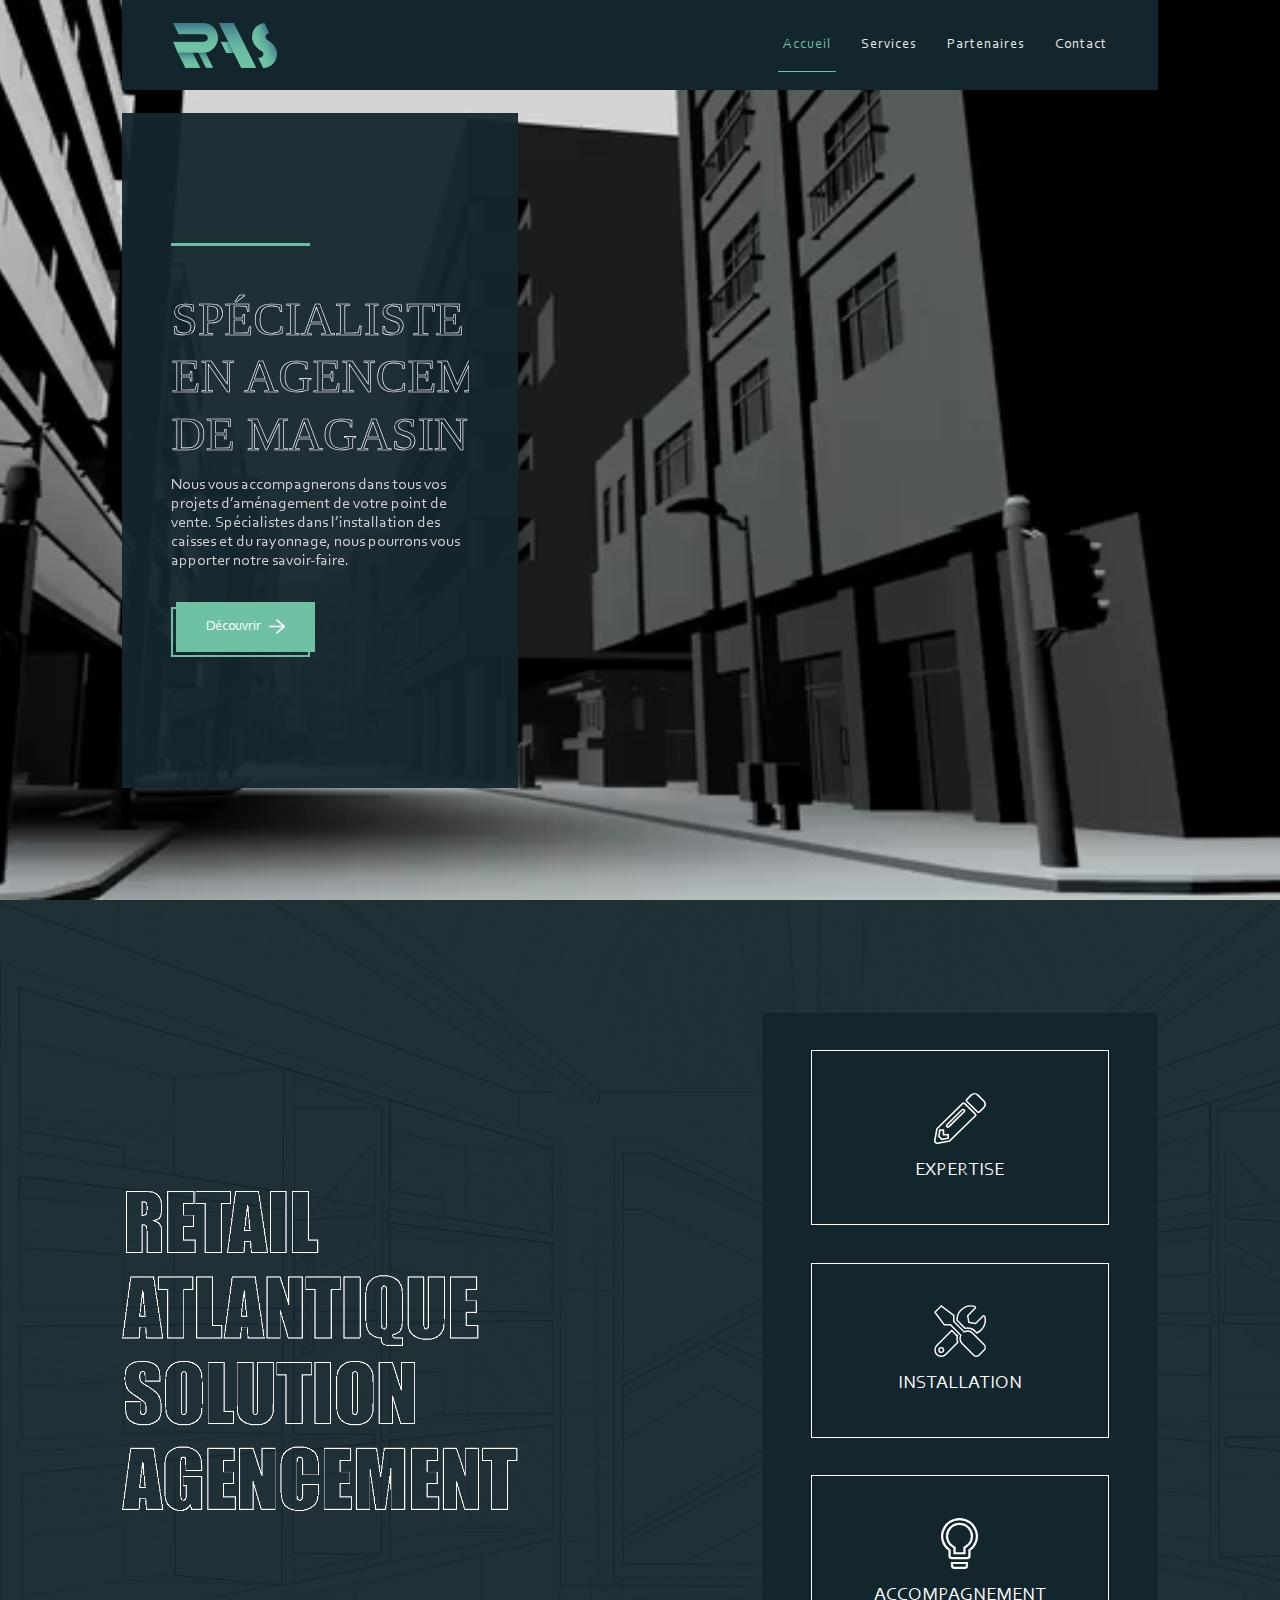
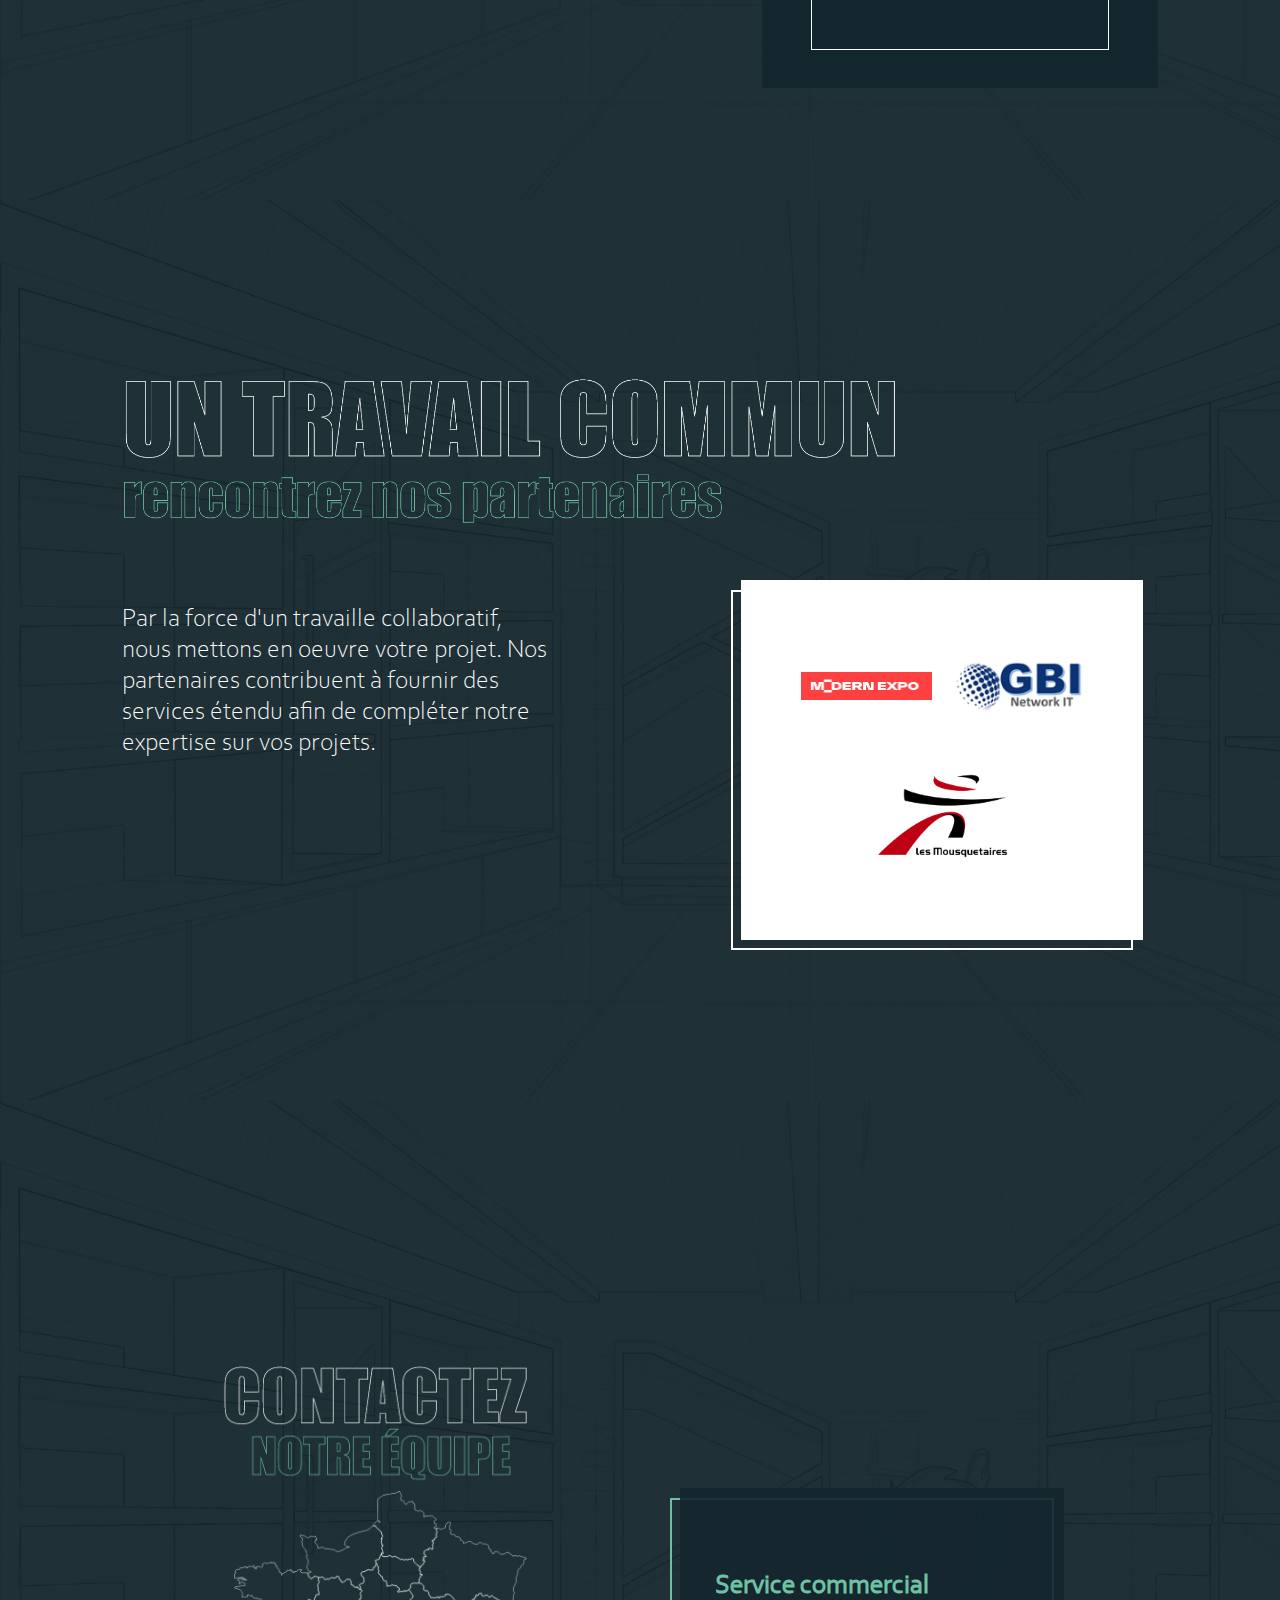
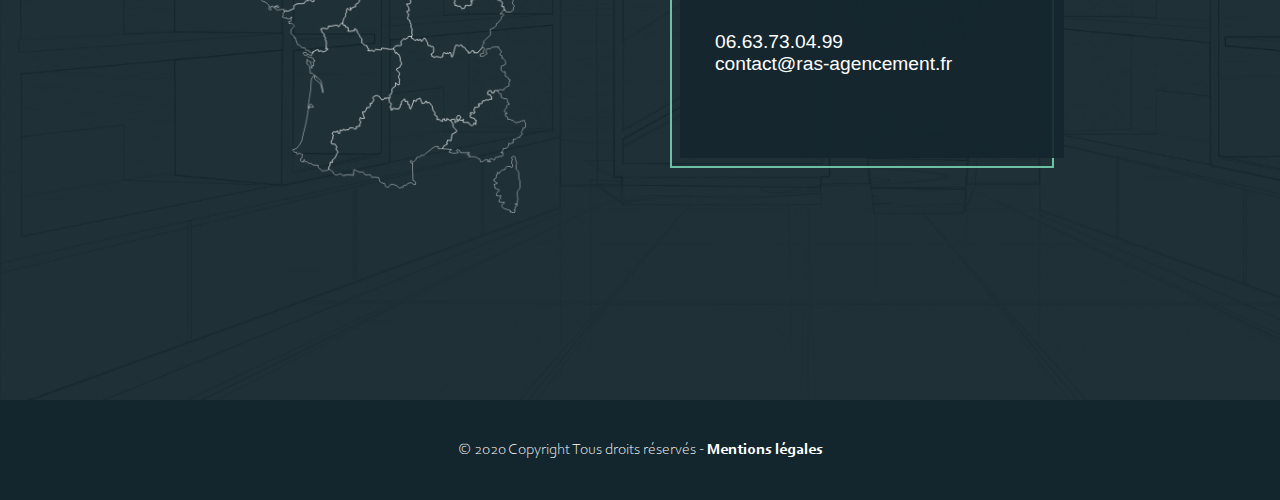
==== index.html @ 7f5bf72a "Update" ====
<!DOCTYPE html>
<html lang="fr">
    <head>
        <!-- Default meta -->
        <meta charset="utf-8">
        <meta name="viewport" content="width=device-width, height=device-height, initial-scale=1">

        <meta name='author' content='Quentin Sar, Netinq'>
        <meta name='owner' content='Retail Atlantique Solution Agencement'>
        <meta name='subject' content="Retail Atlantique Solution Agencement">

        <meta name='identifier-URL' content='ras-agencement.fr'>
        <meta name="description" content="Notre équipe d'experts vous accompagne dans la définition de votre projet jusqu'à la fin des travaux.">
        <meta name='reply-to' content='contact@ras-agencement.fr'>

        <meta name='language' content='FR'>
        <meta name='target' content='all'>
        <meta name='theme-color' content='#6DC0A2'>

        <link rel='shortcut icon' type='image/png' href='./assets/media/img/icon.png'>
        <link rel="apple-touch-icon" href="./assets/media/img/icon.png" />

        <!-- Twitter Card meta -->
        <meta name='twitter:card' content='summary'>
        <meta name="twitter:title" content="Retail Atlantique Solution Agencement" />
        <meta name='twitter:url' content='https://ras-agencement.fr' />
        <meta name='twitter:domain' content='ras-agencement.fr' />
        <meta name="twitter:description" content="Notre équipe d'experts vous accompagne dans la définition de votre projet jusqu'à la fin des travaux." />
        <meta name="twitter:image" content="https://ras-agencement.com/assets/media/img/meta.png" />

        <!-- Open Graph meta -->
        <meta property='og:title' content='Nous créons le supermarché de vos rêvest' />
        <meta property="og:description" content="Notre équipe d'experts vous accompagne dans la définition de votre projet jusqu'à la fin des travaux." />
        <meta property="og:image" content="https://ras-agencement.com/assets/media/img/meta.png" />
        <meta property='og:type' content='website' />
        <meta property='og:url' content='https://ras-agencement.fr' />
        <meta property='og:site_name' content='Retail Atlantique Solution Agencement' />
        <meta property='author' content='Quentin Sar' />
        <meta property='profile:gender' content='male' />
        <meta property="og:locale" content="fr_FR" />

        <!-- IOS meta -->
        <meta name="apple-mobile-web-app-title" content="Retail Atlantique Solution Agencement">
        <meta name="apple-mobile-web-app-capable" content="yes" />
        <meta name="apple-mobile-web-app-status-bar-style" content="black-translucent" />

        <!-- Primary Meta Tags -->
        <title>Nous créons le supermarché de vos rêves</title>
        <meta name="title" content="Nous créons le supermarché de vos rêves">

        <!-- STATIC Stylesheet -->
        <link rel="stylesheet" type="text/css" href="./assets/css/master.css">
        <link rel="stylesheet" type="text/css" href="./assets/css/bootstrap-grid.css">

        <link rel="stylesheet" type="text/css" href="./assets/css/layouts/header.css">
        <link rel="stylesheet" type="text/css" href="./assets/css/layouts/footer.css">

        <link rel="stylesheet" type="text/css" href="./assets/css/sections/accueil.css">
        <link rel="stylesheet" type="text/css" href="./assets/css/sections/services.css">
        <link rel="stylesheet" type="text/css" href="./assets/css/sections/partner.css">
        <link rel="stylesheet" type="text/css" href="./assets/css/sections/contact.css">

        <!-- STATIC Scripts -->
        <script type="text/javascript" src="assets/js/jquery.js"></script>
        
    </head>
    
    <body itemscope itemtype="https://schema.org/Organization">
        <header>
            <a href="/"><img itemprop="logo" id="header-logo" src="./assets/media/img/logo.png" alt="logo"/></a>
            <nav id="header-nav" class="d-none d-sm-flex">
                <a class="nav-link" href="#accueil"><div class="nav-selected">Accueil</div></a>
                <a class="nav-link" href="#services"><div>Services</div></a>
                <a class="nav-link" href="#partenaires"><div>Partenaires</div></a>
                <a class="nav-link" href="#contact"><div>Contact</div></a>
            </nav>
        </header>
        <section class="row" id="accueil">
            <div class="offset-1 col-10 col-sm-7 col-md-6 col-lg-4" id="intro-content">
                <div id="intro-box">
                    <div id="intro-bar"></div>
                    <img itemprop="slogan" id="intro-title" src="./assets/media/svg/intro-title.svg" alt="Nous créons le supermarché de vos rêves"/>
                    <p id="intro-txt">Nous vous accompagnerons dans tous vos projets d’aménagement de votre point de vente. Spécialistes dans l’installation des caisses et du rayonnage, nous pourrons vous apporter notre savoir-faire. </p>
                    <a href="#services"><div id="intro-btn">
                        Découvrir <img alt="Arrow" src="./assets/media/svg/arrow.svg" />
                    </div></a>
                </div>
            </div>
            <div id="intro-video-content">
                <video loop id="intro-video" autoplay>
                    <source src="./assets/media/video/background.mp4" type="video/mp4" /> 
                </video>
                </div>
            </section>
            <section id="services" class="row">
                <div id="srv-title-content" class="offset-1 offset-md-1 col-10 col-md-4 col-lg-4 srv-title-content">
                    <img id="srv-title" src="./assets/media/img/services-title.png" alt="Retail Atlantique Service Agencement">
                </div>
                <div class="srv-desc-content" >
                    <div class="srv-desc" id="expertise">
                        <p>Force de conseils, notre équipe de professionnels est à votre écoute et détermine avec vous les meilleures solutions à mettre en œuvre pour votre commerce. Nous vous accompagnerons dans la mise en place de votre planning d’aménagement de votre ligne de caisses et de vos rayonnages.</p>
                    </div>
                </div>
                <div class="srv-desc-content" >
                    <div class="srv-desc" id="installation">
                        <p>Nos équipes vous assureront des installations qui respectent les règlements en vigueur et le respect de vos délais. Ils seront s’adapter aux imprévus.</p>
                    </div>
                </div>
                <div class="srv-desc-content" >
                    <div class="srv-desc" id="accompagnement">
                        <p>Notre responsable de chantier vous accompagnera tout au long de vos travaux. Il assurera le bon suivi et pourra répondre à toutes vos questions durant tout le chantier.</p>
                    </div>
                </div>
                <div id="srv-box-content" class="offset-1 offset-md-1 offset-xl-2 col-10 col-md-5 col-xl-4">
                    <div id="srv-box">
                        <div class="srv-subox" id="expertise-box">
                            <img alt="Pencil" src="./assets/media/svg/pencil.svg">
                            <span class="title">expertise</span>
                            <span class="subtitle">étude et optimisation</span>
                        </div>
                        <div class="srv-subox" id="installation-box">
                            <img alt="Pencil" src="./assets/media/svg/tools.svg">
                            <span class="title">installation</span>
                            <span class="subtitle">pose et conseils</span>
                        </div>
                        <div class="srv-subox" id="accompagnement-box">
                            <img alt="Pencil" src="./assets/media/svg/lightbulb.svg">
                            <span class="title">accompagnement</span>
                            <span class="subtitle">service après vente</span>
                        </div>
                    </div>
                </div>
            </section>
            <section id="partenaires">
                <div class="offset-1 col-10" id="partner-title-content">
                    <img src="./assets/media/img/partner-title.png" alt="Un travail commun, rencontrez nos partenaires" id="partner-title">
                </div>
                <div class="offset-1 col-10 row" id="partner-content">
                    <div class="col-12 col-md-5" id="partner-desc" style="padding: 0">
                        <p>Par la force d'un travaille collaboratif, nous mettons en oeuvre votre projet. Nos partenaires contribuent à fournir des services étendu afin de compléter notre expertise sur vos projets.</p>
                    </div>
                    <div class="offset-md-2 col-12 col-md-5">
                        <div id="partner-box">
                            <img src="./assets/media/img/partner_1.png" alt="Partenaire">
                            <img src="./assets/media/img/partner_2.png" alt="Partenaire">
                            <img src="./assets/media/img/partner_3.png" alt="Partenaire">
                        </div>
                    </div>
                </div>
            </section>
            <section id="contact" class="row">
                <div class="offset-1 col-10 row" id="contact-content">
                    <div class="col-12 col-md-6">
                        <img src="./assets/media/img/contact-title.png" alt="Contact" id="contact-title">
                        <img id="contact-map" alt="Carte de france" src="./assets/media/img/contact-map.png">
                    </div>
                    <div id="contact-subcontent" class="col-12 col-md-6">
                        <div class="contact">
                            <h3>Service commercial</h3>
                            <a itemprop="telephone" href="tel:0663730499" style="font-family: Arial, sans-serif;">06.63.73.04.99</a>
                            <a itemprop="email" href="mailto:contact@ras-agencement.fr" style="font-family: Arial, sans-serif;">contact@ras-agencement.fr</a>
                        </div>
                    </div>
                </div>
            </section>
            <footer>
                © 2020 Copyright Tous droits réservés - <a href="./mentions-legales">Mentions légales</a>
            </footer>
            <script type="text/javascript" src="assets/js/scroll.js"></script>
            <script type="text/javascript" src="assets/js/hover.js"></script>
        </body>
</html>
---- assets/css/master.css ----
:root {
  font-family: Corbel;
}

html {
  scroll-behavior: smooth !important;
}

body { 
  margin: 0;
  padding: 0;
  overflow-x: hidden;
}

section {
  min-height: 100vh;
  width: 100vw !important;
  margin: 0 !important;
  padding: 0;
  overflow-x: hidden;
  position: relative;
}

@font-face {
  font-family: Corbel;
  src: url(../fonts/CORBEL.TTF);
}
@font-face {
  font-family: Corbel Bold;
  src: url(../fonts/Corbel\ Bold.ttf);
}
@font-face {
  font-family: Corbel Italic;
  src: url(../fonts/Corbel\ Italic.ttf);
}
@font-face {
  font-family: Corbel Light;
  src: url(../fonts/corbel-light.ttf);
}

a {
  text-decoration: none !important;
}
---- assets/css/layouts/header.css ----
header {
    height: 10vh;
    width: calc(100vw / 12 * 10 - 30px);
    left: calc(100vw / 12 + 15px);
    position: fixed;
    background-color: #14262D;
    z-index: 100000;
}

header #header-logo {
    height: 5vh;
    margin-top: 2.5vh;
    margin-left: calc((100vw / 12 * 4) * 12 / 100 );
}

header #header-nav {
    display: flex;
    flex-direction: row;
    position: absolute;
    right: calc((100vw / 12 * 4) * 12 / 100 - 15px);
    top: 0;
    height: 10vh;
    line-height: 10vh;
}

header #header-nav div {
    padding-left: 15px;
    padding-right: 15px;
    color: #e9e9e9;
    font-family: Corbel;
    letter-spacing: 1px;
    position: relative;
    font-size: .9rem;
}

@media screen and (min-width: 1400px) {
    header #header-nav div {
        font-size: 1.2rem;
    }
}

header #header-nav div:hover {
    background-color: #1e3944;
}

header #header-nav .nav-selected {
    color: #6EC1A3;
}
header #header-nav .nav-selected::before {
    content: " ";
    position: absolute;
    height: 1px;
    width: calc(100% - 20px);
    bottom: 20%;
    left: 10px;
    background-color: #6EC1A3;
}
---- assets/css/layouts/footer.css ----
footer {
  height: 100px;
  width: 100vw;
  background-color: #14262D;
  text-align: center;
  line-height: 100px;
  color: #ffffff;
  font-family: Corbel Light;
}
footer a {
  color: #ffffff;
  font-family: Corbel Bold;
}

@media screen and (max-width: 375px)
{
  footer {
  font-size: .8rem;
  }
  footer a {
    font-size: .8rem;
  }
}
---- assets/css/sections/accueil.css ----
#accueil {
  /* background-image: url(../../media/img/intro-bg.png);
  background-attachment: fixed;
  background-size: cover;
  background-repeat: no-repeat; */
}

#accueil #intro-video-content {
  position: absolute;
  width: 100vw;
  height: 100vh;
  overflow: hidden;
  z-index: -1;
}

#accueil #intro-video-content #intro-video {
  position: fixed;
  right: 0;
  bottom: 0;
  min-width: 100vw;
  min-height: 100vh;
  z-index: -1;
}


#intro-content {
  height: 100vh;
  display: flex;
  flex-direction: column;
  justify-content: center;
  z-index: 10;
}

#intro-content #intro-box {
  height: 75vh;
  background-color: rgba(20, 38, 45, .95);
  position: relative;
  display: flex;
  flex-direction: column;
  justify-content: center;
}

#intro-content #intro-box #intro-title {
  max-width: 75%;
  min-height: 25%;
  margin-left: 12.5%;
  margin-right: 12.5%;
  margin-top: 10%;
  position: relative;
}

#intro-content #intro-box #intro-bar{
  height: 3px;
  width: 35%;
  margin-left: 12.5%;
  margin-right: 12.5%;
  background-color: #6DC0A2;
}

#intro-content #intro-box #intro-txt {
  margin-left: 12.5%;
  margin-right: 12.5%;
  color: #CFCFCF;
  font-family: Corbel;
}

@media screen and (min-width: 1300px) {
  #intro-content #intro-box #intro-txt {
    font-size: 1.2rem;
  }
}

@media screen and (min-width: 1600px) {
  #intro-content #intro-box #intro-txt {
    font-size: 1.5rem;
  }
}

#intro-content #intro-box #intro-btn {
  margin-left: 12.5%;
  margin-right: 12.5%;
  margin-top: 5%;
  height: 50px;
  line-height: 50px;
  width: 35%;
  background-color: #6EC1A3;
  color: #ffffff;
  font-family: Corbel;
  font-size: .9rem;
  text-align: center;
  transform: translate(5px, -5px);
  transition: .3s all;
}
#intro-content #intro-box #intro-btn img {
  height: 15px;
  display: inline-block;
  vertical-align: middle;
  margin-left: 5px;
}
#intro-content #intro-box #intro-btn::before {
  content: " ";
  position: absolute;
  left: -5px;
  bottom: -5px;
  height: 100%;
  width: 100%;
  border: 2px solid #6DC0A2;
  transition: .3s all;
}
#intro-content #intro-box #intro-btn:hover {
  transform: translate(0);
  box-shadow: 0px 0px 15px #181818;
}
#intro-content #intro-box #intro-btn:hover::before {
  left: 0;
  bottom: 0;
}
#intro-content #intro-box #intro-btn:hover img {
  animation: arrow 4s infinite;
}
@keyframes arrow {
  0%, 60%, 100% {
    opacity: 1;
    transform: translateX(0);
  }
  30% {
    opacity: 0;
    transform: translateX(50px);
  }
  31% {
    opacity: 0;
    transform: translateX(-50px);
  }
}
---- assets/css/sections/services.css ----
#services {
    z-index: 10;
    background-image: url(../../media/img/background.png);
    background-size: cover;
    background-repeat: no-repeat;
    /* padding-top: 50px;
    padding-bottom: 50px; */
}

#services #srv-title-content
{
    display: flex;
    flex-direction: column;
    justify-content: center;
    /* padding-top: 50px;
    padding-bottom: 50px; */
}

#services #srv-title-content #srv-title
{
    width: 100%;
}

@media (max-width: 768px) {
#services #srv-title-content #srv-title
{
    margin-top: 150px;
    margin-bottom: 50px;
}
}

#services #srv-box-content
{
    display: flex;
    flex-direction: column;
    justify-content: center;
}

#services #srv-box-content #srv-box
{
    height: 75vh;
    width: 100%;
    background-color: #14262D;
    display: flex;
    flex-direction: column;
    justify-content: space-evenly;
    align-items: center;
}
@media (max-width: 768px) {
    #services #srv-box-content #srv-box
    {
        margin-bottom: 50px;
    }
}

#services #srv-box-content #srv-box .srv-subox 
{
    height: calc((75vh / 3) - 50px);
    width: 75%;
    border: 1px solid #ffffff;
    text-align: center;
    display: flex;
    flex-direction: column;
    justify-content: center;
    align-items: center;
    color: #ffffff;
    text-transform: uppercase;
    font-family: Corbel;
    font-size: 1.2rem;
    cursor: pointer;
    transition: .3s all;
}
#services #srv-box-content #srv-box .srv-subox:hover { background-color: #6EC1A3; }
#services #srv-box-content #srv-box .srv-subox .subtitle { display: none; }
#services #srv-box-content #srv-box .srv-subox:hover .title { display: none; }
#services #srv-box-content #srv-box .srv-subox:hover .subtitle { display: block; }


@media screen and (min-width: 1400px) {
    #services #srv-box-content #srv-box .srv-subox {
        font-size: 1.6rem;
    }
}

#services #srv-box-content #srv-box .srv-subox img
{
    height: 30%;
    margin-bottom: 15px;
}

#services .srv-desc-content {
    position: absolute;
    display: flex;
    flex-direction: column;
    justify-content: center;
    width: calc(75vw / 12 * 6);
    height: 100vh;
    /* display: none; */
}

#services .srv-desc {
    position: relative;
    height: 75vh;
    width: calc(100vw / 12 * 6);
    background-color: #14262D;
    left: calc(100vw / 12 + 15px);
    display: flex;
    flex-direction: column;
    justify-content: center;
    display: none;
    transition: .3s all;
}

#services .srv-desc p {
    color: #ffffff;
    margin-left: 12.5%;
    margin-right: 12.5%;
    font-size: 1.2rem;
    font-family: Corbel Light;
    font-weight: 100;
}
@media screen and (min-width: 1400px) {
    #services .srv-desc p {
        font-size: 1.8rem;
    }
}

/* .srv-subox:hover ~ #srv-desc-content { display: flex !important; } */

#expertise-box:hover + .srv-desc-content #expertise { display: flex !important; }
#installation-box:hover ~ .srv-desc-content #installation { display: flex !important; }
#accompagnement-box:hover ~ .srv-desc-content #accompagnement { display: flex !important; }
---- assets/css/sections/partner.css ----
#partenaires {
    z-index: 10;
    background-image: url(../../media/img/background.png);
    background-size: cover;
    background-repeat: no-repeat;
    display: flex;
    flex-direction: column;
    justify-content: center;
}


#partner-title-content #partner-title
{
    width: 75%;
}
@media (max-width: 768px) {
    #partner-title-content #partner-title
    {
        width: 100%;
    }
}

#partner-content {
    min-height: 45vh;
    padding-top: 5vh;
}

#partner-content #partner-desc{
    color: #ffffff;
    font-size: 1.3rem;
    font-family: Corbel Light;
}
@media (min-width: 1000px)
{

    #partner-content #partner-desc{
        font-size: 1.6rem;
    }
}

#partner-content #partner-box{
    background-color: #ffffff;
    width: 100%;
    height: 100%;
    position: relative;
    display: flex;
    flex-wrap: wrap;
    justify-content: space-around;
    flex-direction: row;
    padding: 50px;
}
@media (max-width: 1000px)
{
    #partner-content #partner-box{
        padding: 20px;
    }
}
#partner-content #partner-box::before {
    content: " ";
    position: absolute;
    left: -10px;
    bottom: -10px;
    height: 100%;
    width: 100%;
    border: 2px solid #ffffff;
    transition: .3s all;
  }
  #partner-content #partner-box > img{
      width: calc(50% - 20px);
      height: auto;
      object-fit: contain;
      display: block;
  }
  @media (max-width: 768px) {

    #partner-content #partner-desc{
        color: #ffffff;
        font-size: 1rem;
        font-family: Corbel Light;
    }
    #partner-content #partner-box{
        padding: 50px;
    }
    #partner-content #partner-box > img{
        width: 40%;
    }
  }
---- assets/css/sections/contact.css ----
#contact {
    z-index: 10;
    background-image: url(../../media/img/background.png);
    background-size: cover;
    background-repeat: no-repeat;
    padding-top: 75px;
    display: flex;
    flex-direction: column;
    justify-content: center;
}
@media (min-width: 1000px) {
    #contact {
    padding-top: 100px;
}
}

#contact-title {
    width: 65%;
    margin-left: 17.5%;
    height: auto;
}

#contact-subcontent {
    min-height: 55vh;
    padding-top: 5vh;
    position: relative;
    display: flex;
    flex-direction: column;
    justify-content: center;
    /* overflow-x: visible;
    overflow-y: hidden; */
}


#contact-map {
    width: 60%;
    margin-left: 20%;
}

.contact::after {
    content: " ";
    position: absolute;
    left: -10px;
    bottom: -10px;
    height: 100%;
    width: 100%;
    border: 2px solid #6DC0A2;
    transition: .3s all;
    z-index: -1;
} 

.contact {
    height: 30vh;
    width: 30vw;
    background-color: rgba(20, 38, 45, .9);
    display: flex;
    flex-direction: column;
    justify-content: center;
    padding: 35px;
    margin: 25px;
    position: relative;
}


.contact h3 {
    margin-top: 0;
    color: #6EC1A3;
    font-family: Corbel;
}

.contact a {
    color: #ffffff;
    font-family: Corbel Light;
}
@media (min-width: 1000px) {
    .contact h3 {
        font-size: 1.7rem;
    }
    
    .contact a {
        font-size: 1.2rem;
    }
}
@media screen and (max-width: 768px) {

    #contact-map {
        display: none;
    }
    .contact {
        height: 30vh;
        width: 100%;
        margin: 0;
    }
    
}
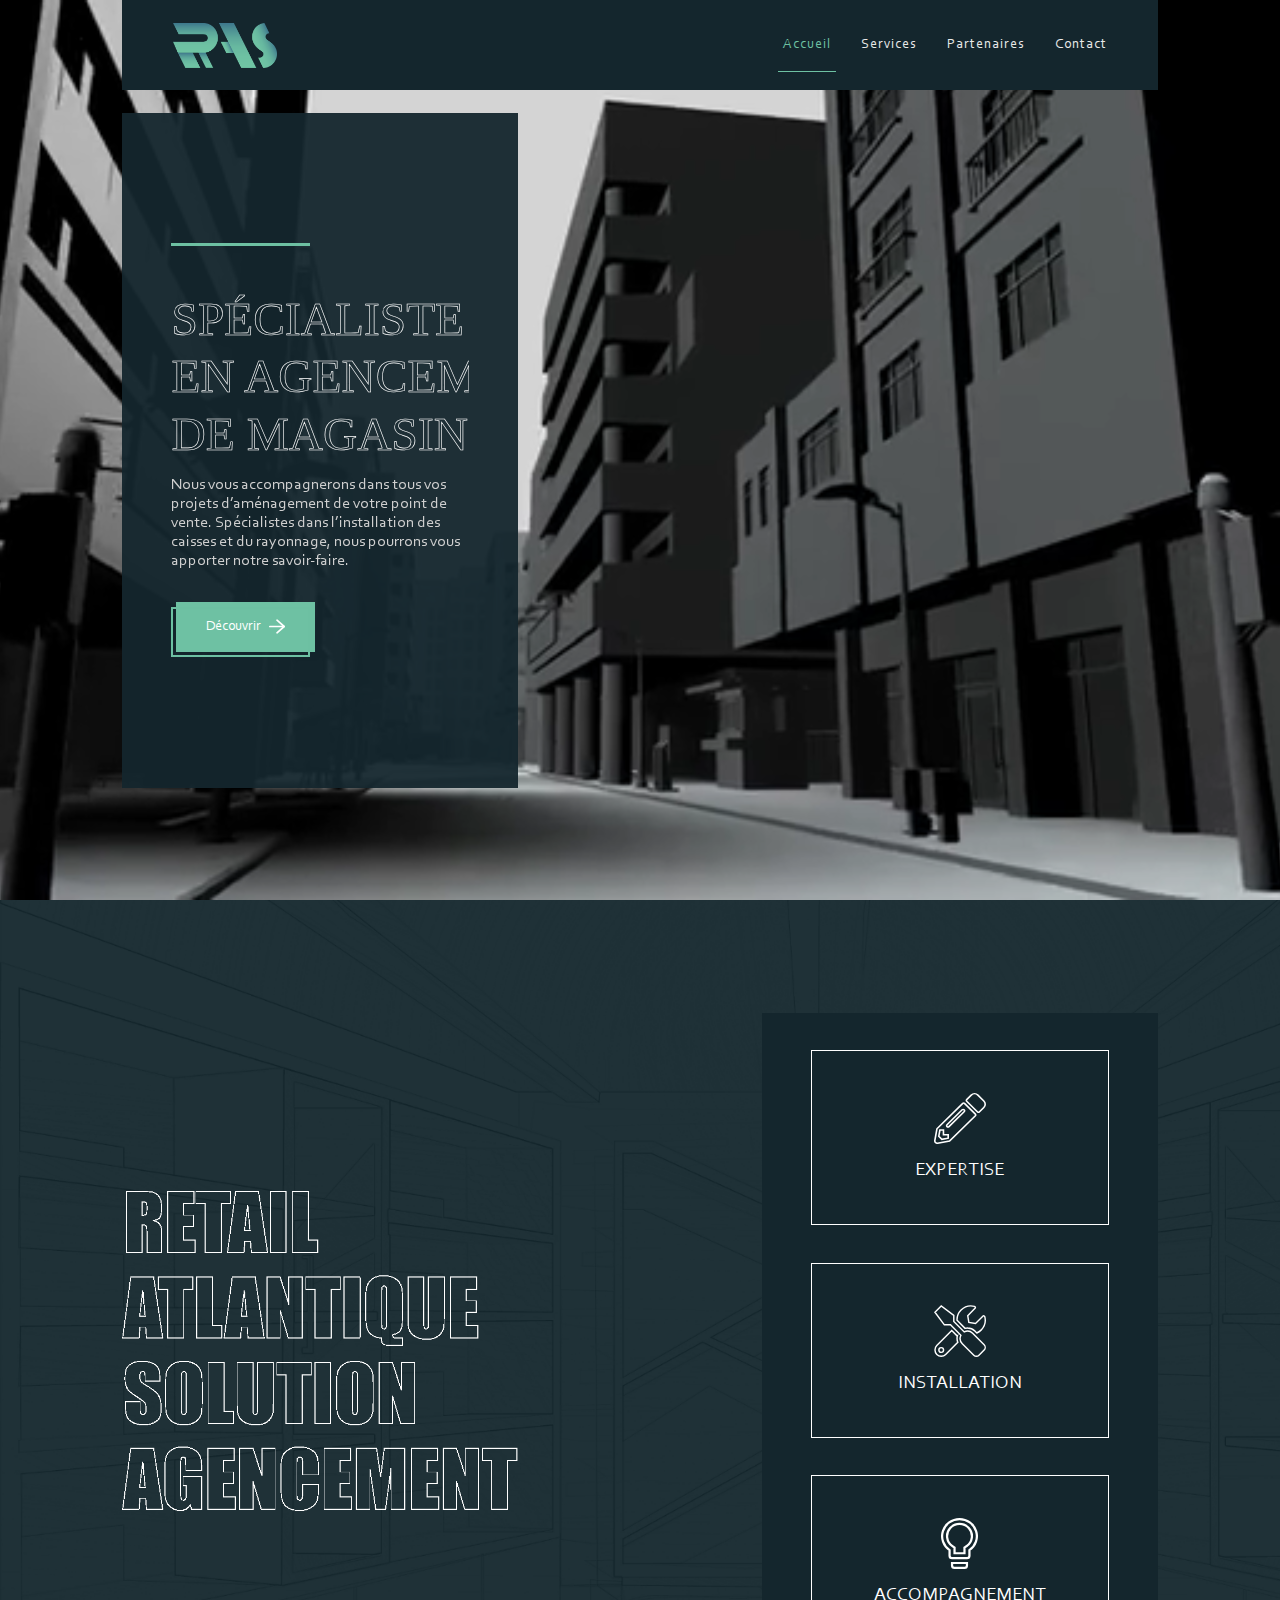
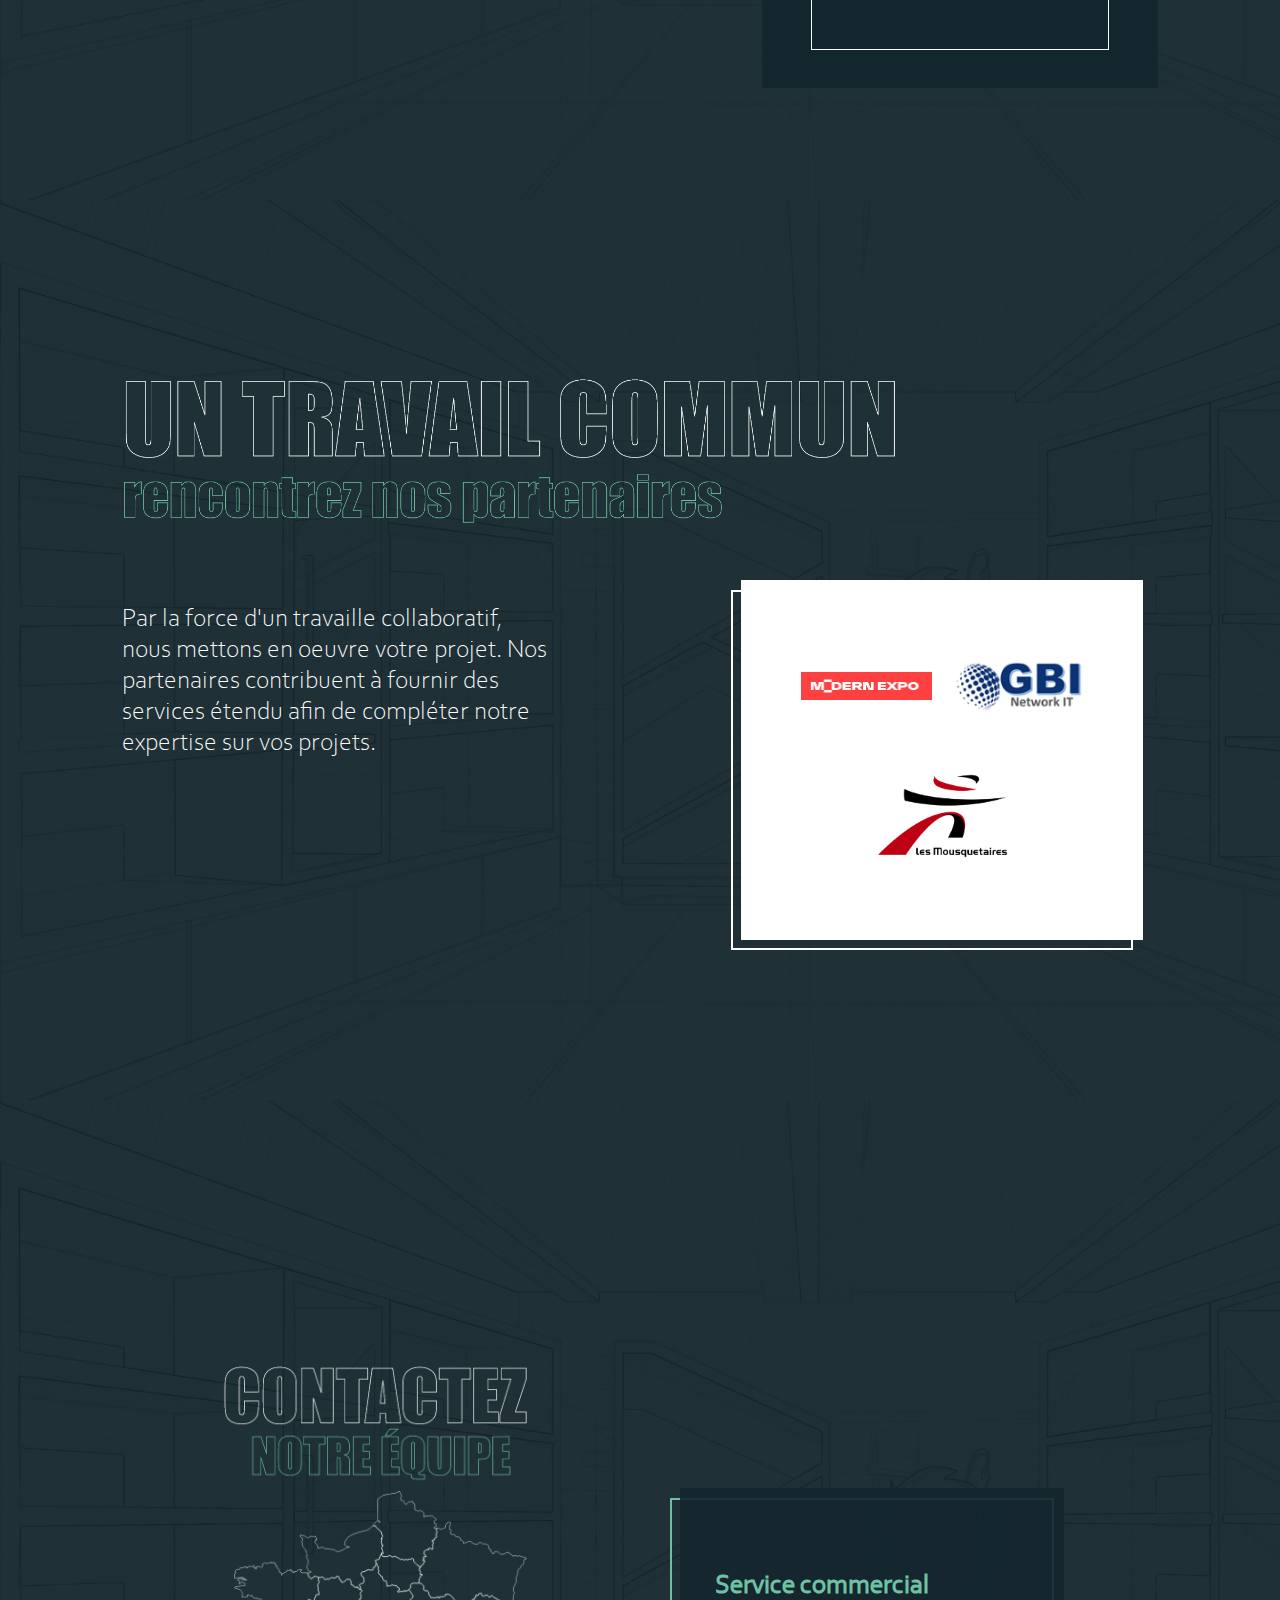
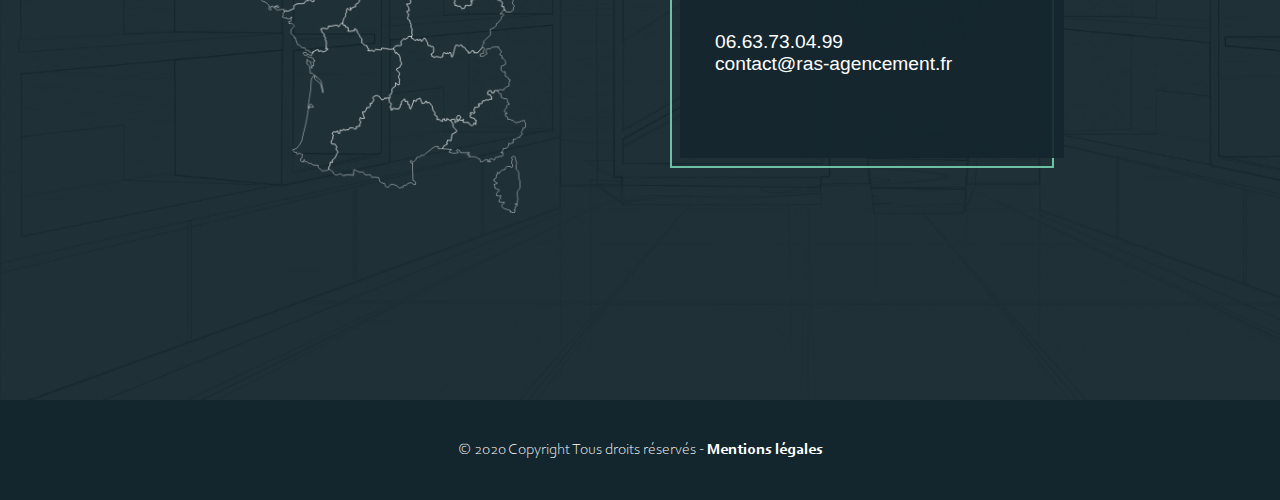
==== commit c8c86543: "Update" ====
--- a/index.html
+++ b/index.html
@@ -87,7 +87,7 @@
                 </div>
             </div>
             <div id="intro-video-content">
-                <video loop id="intro-video" autoplay>
+                <video loop id="intro-video" autoplay muted>
                     <source src="./assets/media/video/background.mp4" type="video/mp4" /> 
                 </video>
                 </div>
--- a/assets/css/sections/accueil.css
+++ b/assets/css/sections/accueil.css
@@ -15,7 +15,8 @@
 
 #accueil #intro-video-content #intro-video {
   position: fixed;
-  right: 0;
+  left: 50vw;
+  transform: translateX(-50%);
   bottom: 0;
   min-width: 100vw;
   min-height: 100vh;
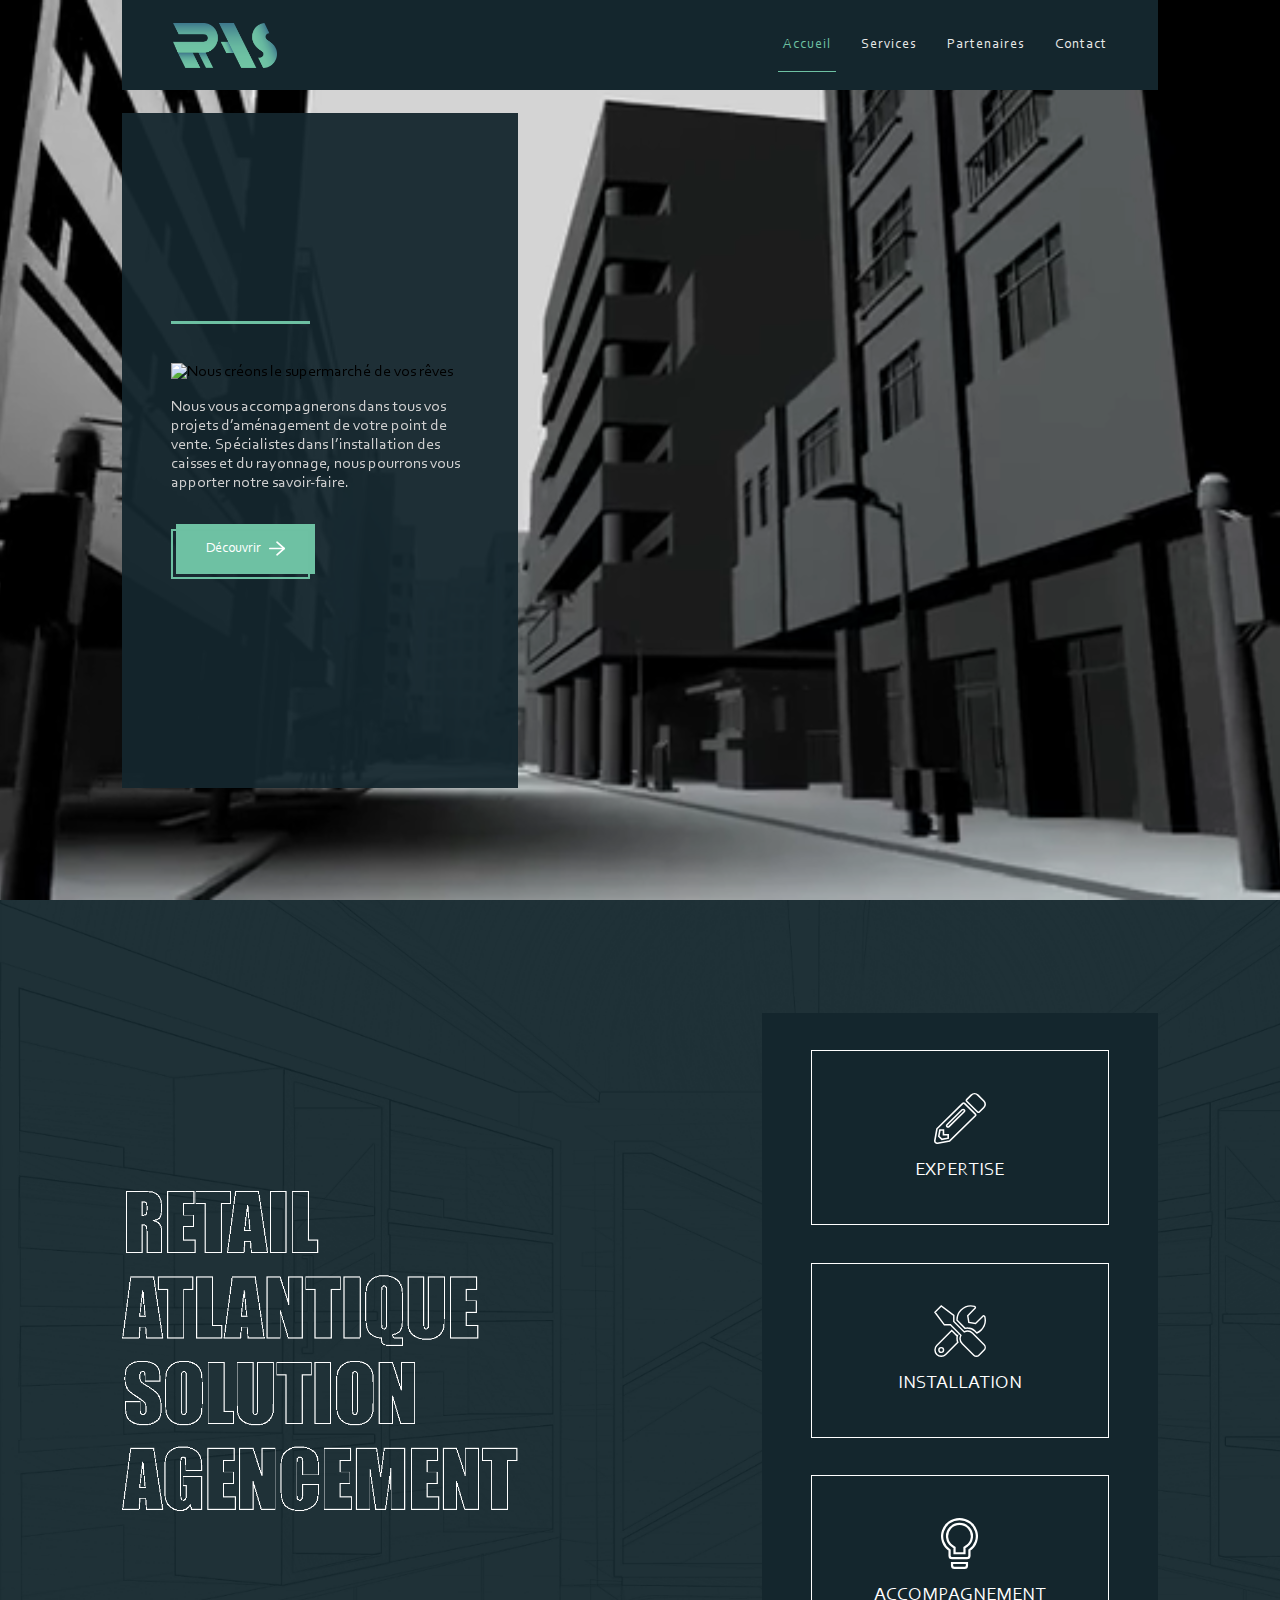
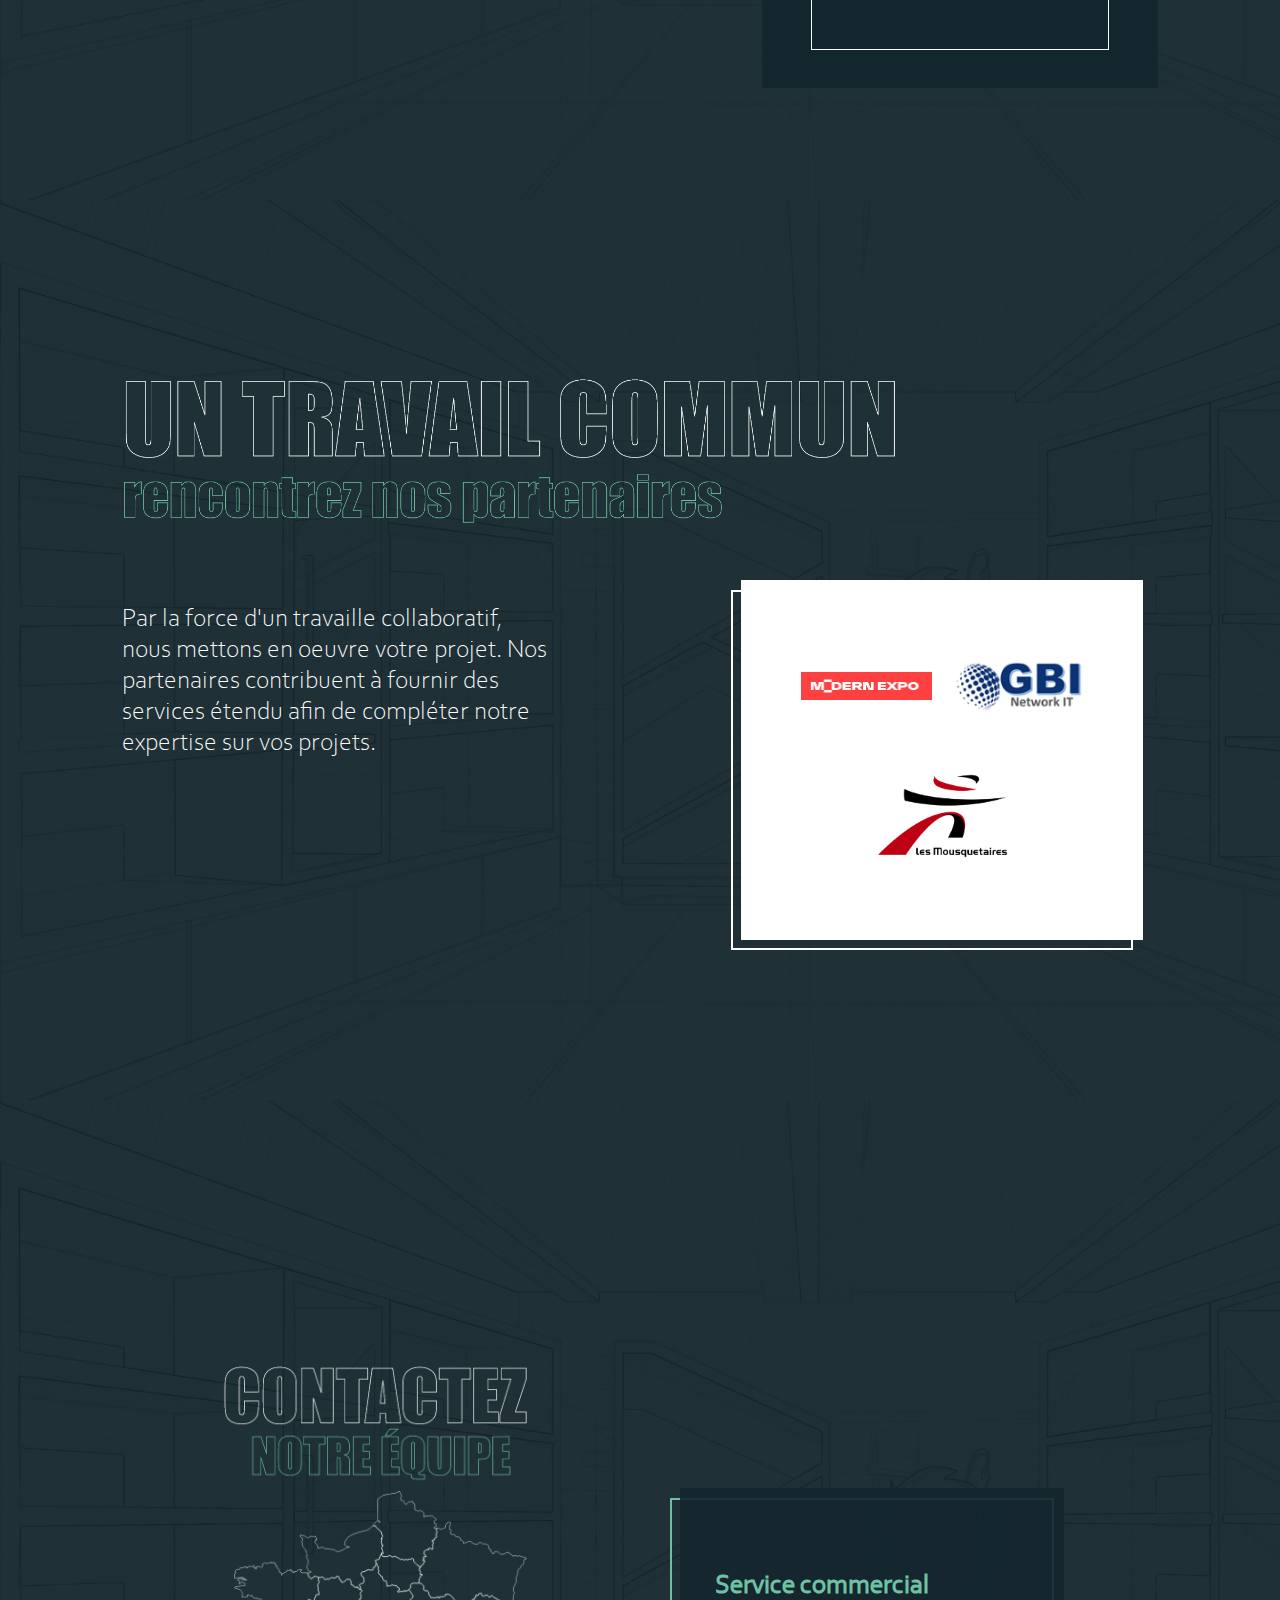
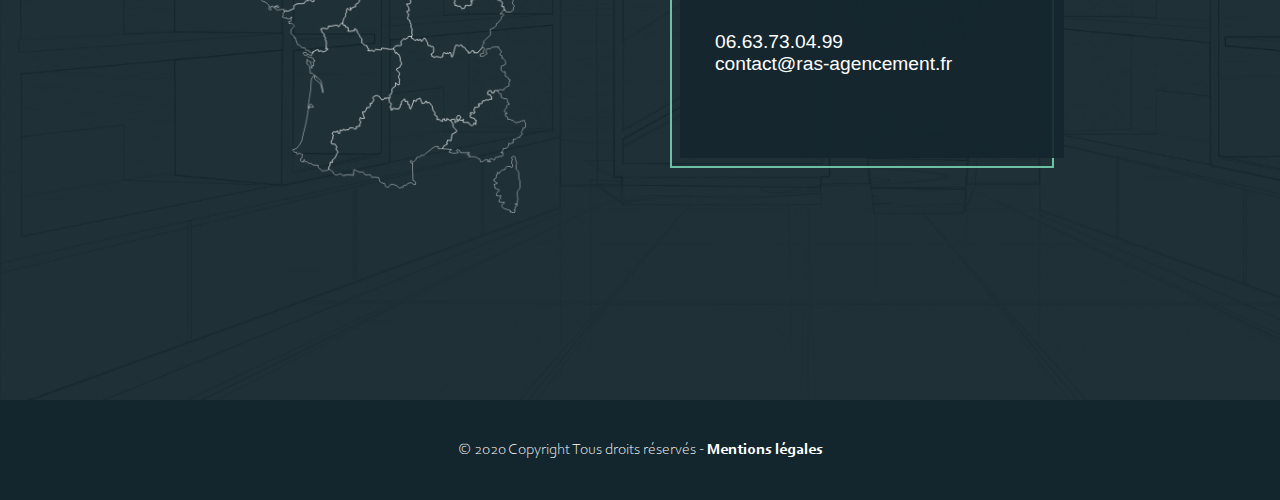
==== commit 16cd9264: "Update" ====
--- a/index.html
+++ b/index.html
@@ -3,7 +3,7 @@
     <head>
         <!-- Default meta -->
         <meta charset="utf-8">
-        <meta name="viewport" content="width=device-width, height=device-height, initial-scale=1">
+        <meta name="viewport" content="initial-scale=1" />
 
         <meta name='author' content='Quentin Sar, Netinq'>
         <meta name='owner' content='Retail Atlantique Solution Agencement'>
@@ -79,7 +79,7 @@
             <div class="offset-1 col-10 col-sm-7 col-md-6 col-lg-4" id="intro-content">
                 <div id="intro-box">
                     <div id="intro-bar"></div>
-                    <img itemprop="slogan" id="intro-title" src="./assets/media/svg/intro-title.svg" alt="Nous créons le supermarché de vos rêves"/>
+                    <img itemprop="slogan" id="intro-title" src="./assets/media/png/intro-title.png" alt="Nous créons le supermarché de vos rêves"/>
                     <p id="intro-txt">Nous vous accompagnerons dans tous vos projets d’aménagement de votre point de vente. Spécialistes dans l’installation des caisses et du rayonnage, nous pourrons vous apporter notre savoir-faire. </p>
                     <a href="#services"><div id="intro-btn">
                         Découvrir <img alt="Arrow" src="./assets/media/svg/arrow.svg" />
--- a/assets/css/sections/accueil.css
+++ b/assets/css/sections/accueil.css
@@ -26,10 +26,12 @@
 
 #intro-content {
   height: 100vh;
+  width: 100%;
   display: flex;
   flex-direction: column;
   justify-content: center;
   z-index: 10;
+  position: relative;
 }
 
 #intro-content #intro-box {
@@ -43,11 +45,21 @@
 
 #intro-content #intro-box #intro-title {
   max-width: 75%;
-  min-height: 25%;
   margin-left: 12.5%;
   margin-right: 12.5%;
   margin-top: 10%;
   position: relative;
+}
+
+@media screen and (max-width: 400px)
+{
+  #intro-content #intro-box #intro-title {
+    width: 50vw !important;
+    margin-left: 12.5%;
+    margin-right: 12.5%;
+    margin-top: 10%;
+    position: relative;
+  }
 }
 
 #intro-content #intro-box #intro-bar{
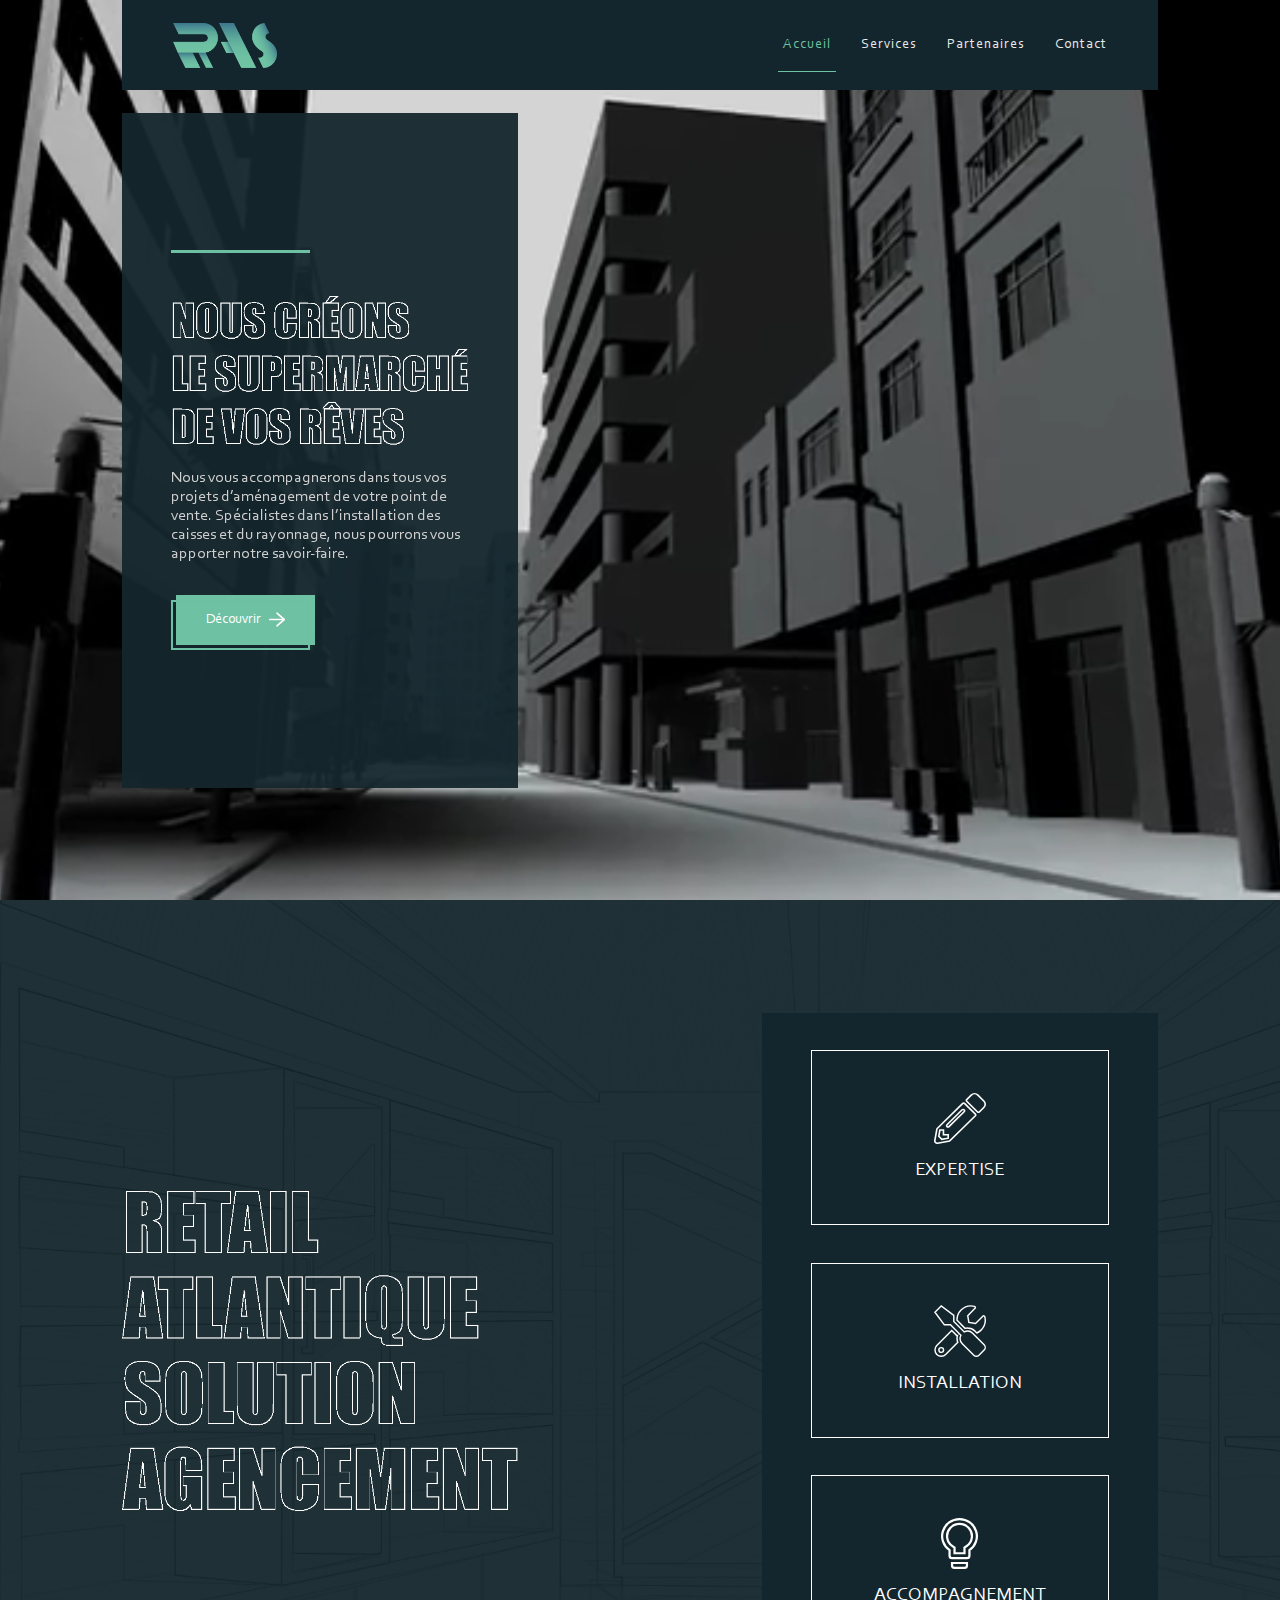
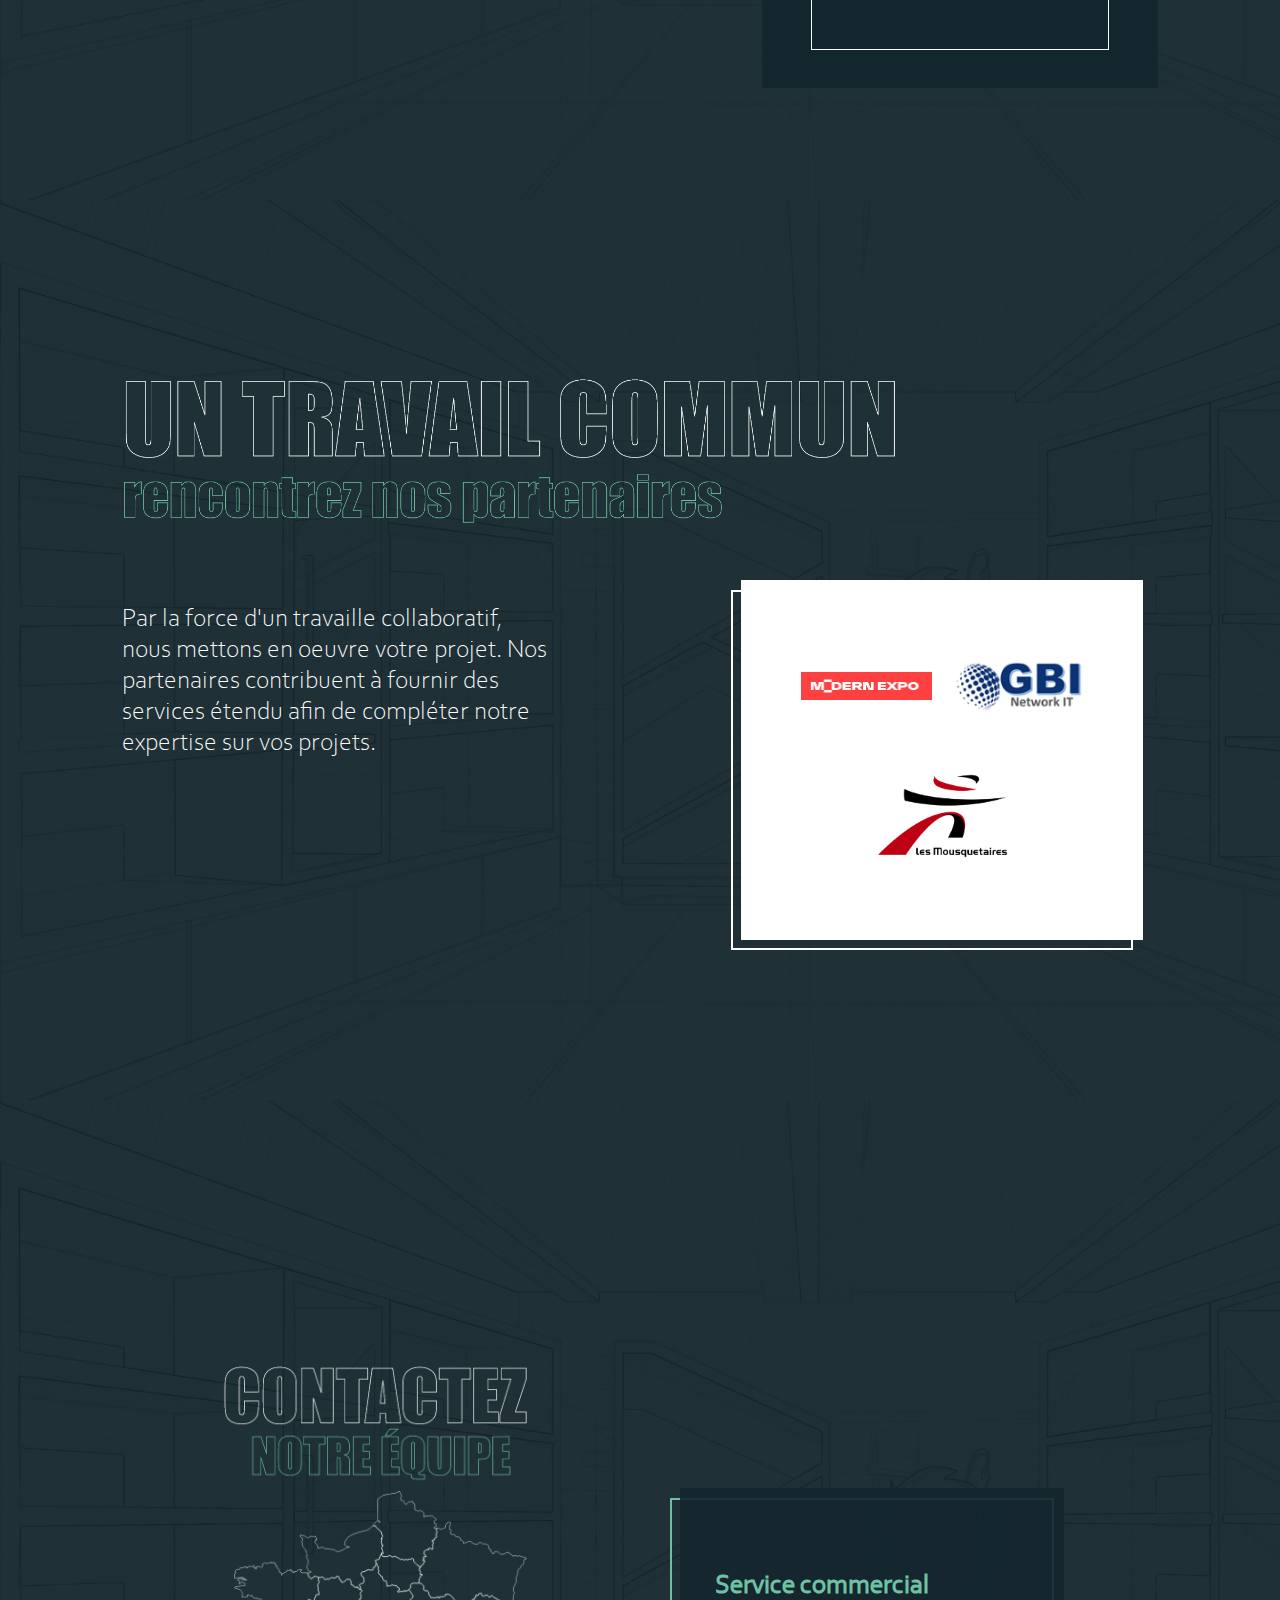
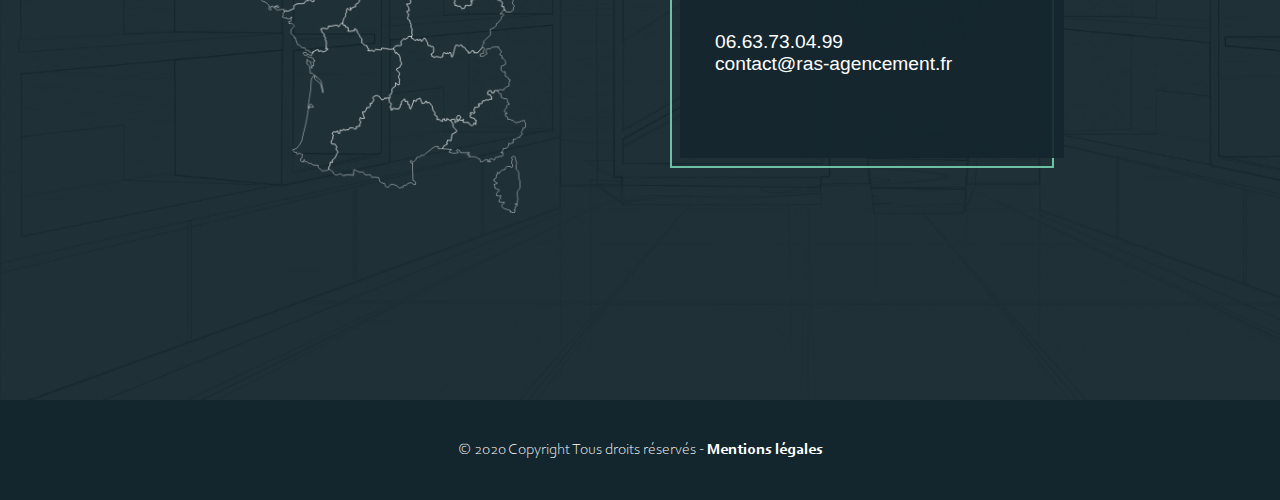
==== commit d3fb3e29: "Update" ====
--- a/index.html
+++ b/index.html
@@ -79,7 +79,7 @@
             <div class="offset-1 col-10 col-sm-7 col-md-6 col-lg-4" id="intro-content">
                 <div id="intro-box">
                     <div id="intro-bar"></div>
-                    <img itemprop="slogan" id="intro-title" src="./assets/media/png/intro-title.png" alt="Nous créons le supermarché de vos rêves"/>
+                    <img itemprop="slogan" id="intro-title" src="./assets/media/img/intro-title.png" alt="Nous créons le supermarché de vos rêves"/>
                     <p id="intro-txt">Nous vous accompagnerons dans tous vos projets d’aménagement de votre point de vente. Spécialistes dans l’installation des caisses et du rayonnage, nous pourrons vous apporter notre savoir-faire. </p>
                     <a href="#services"><div id="intro-btn">
                         Découvrir <img alt="Arrow" src="./assets/media/svg/arrow.svg" />
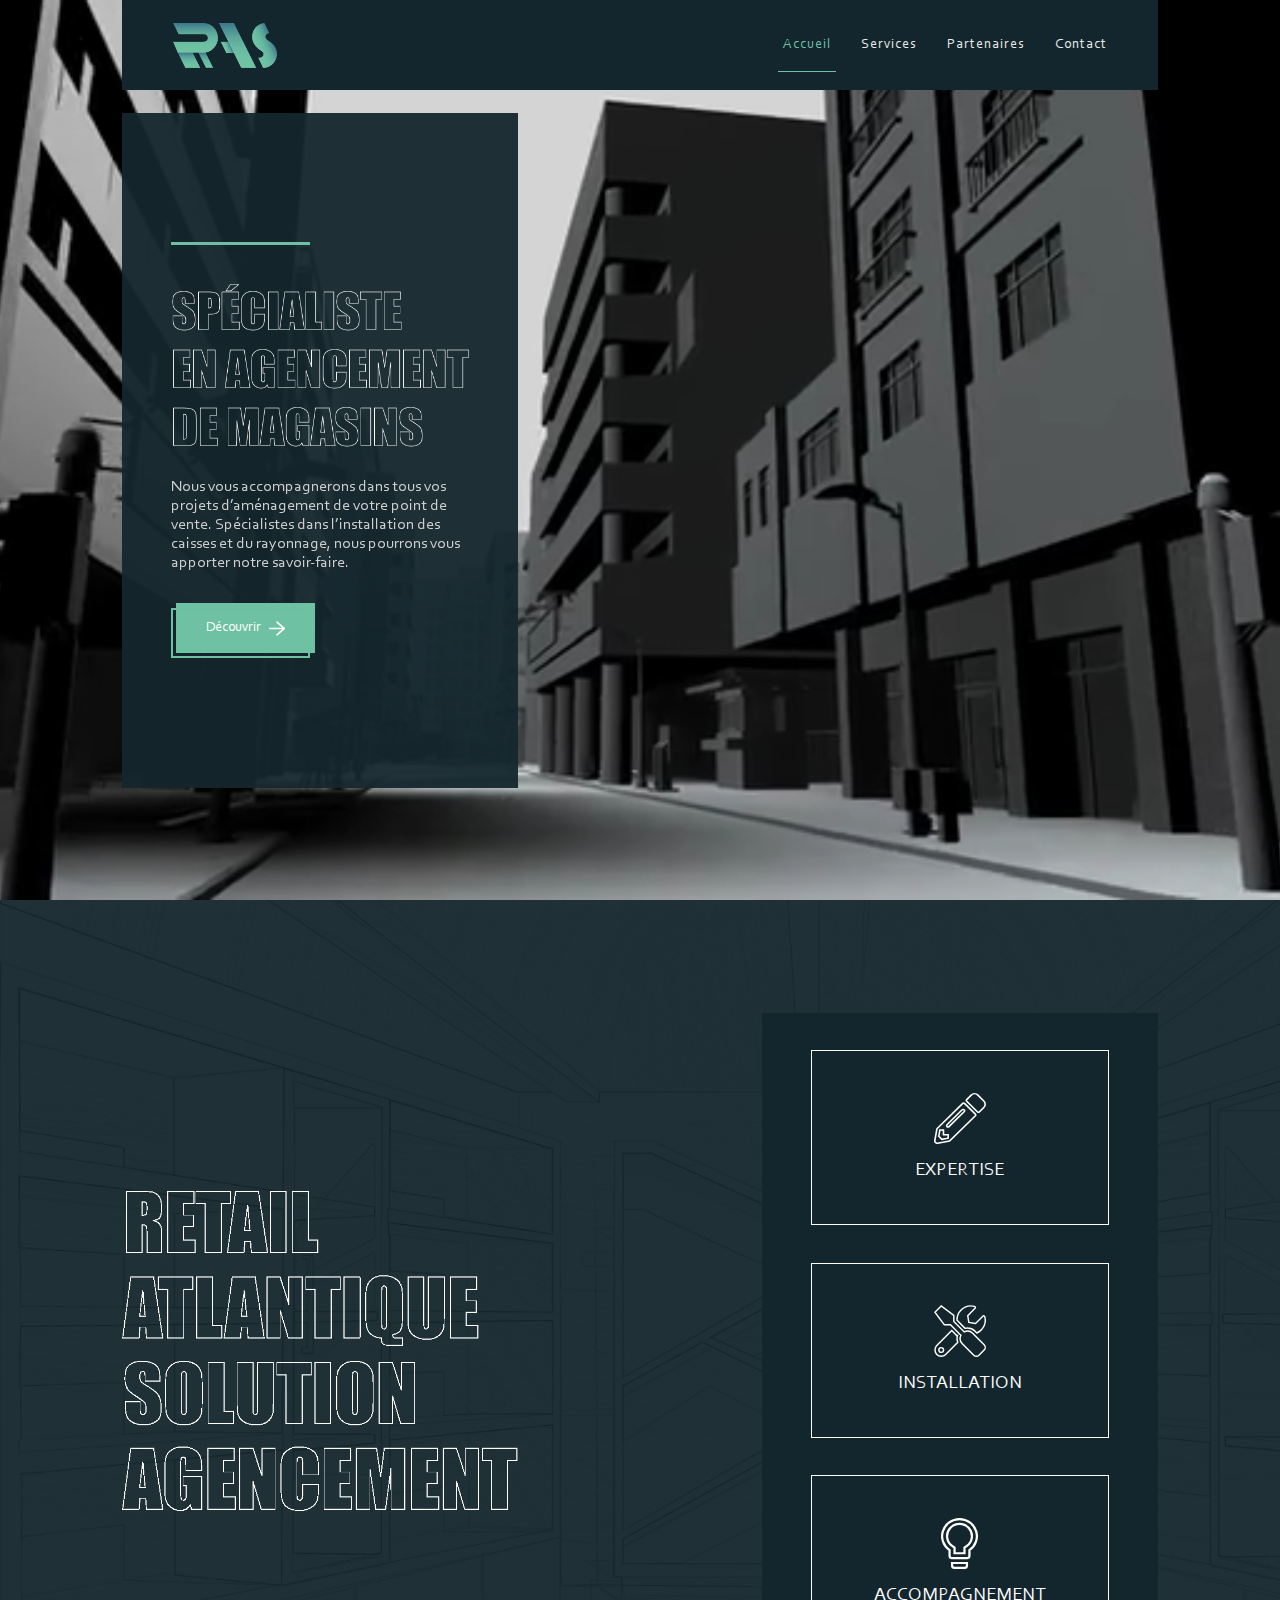
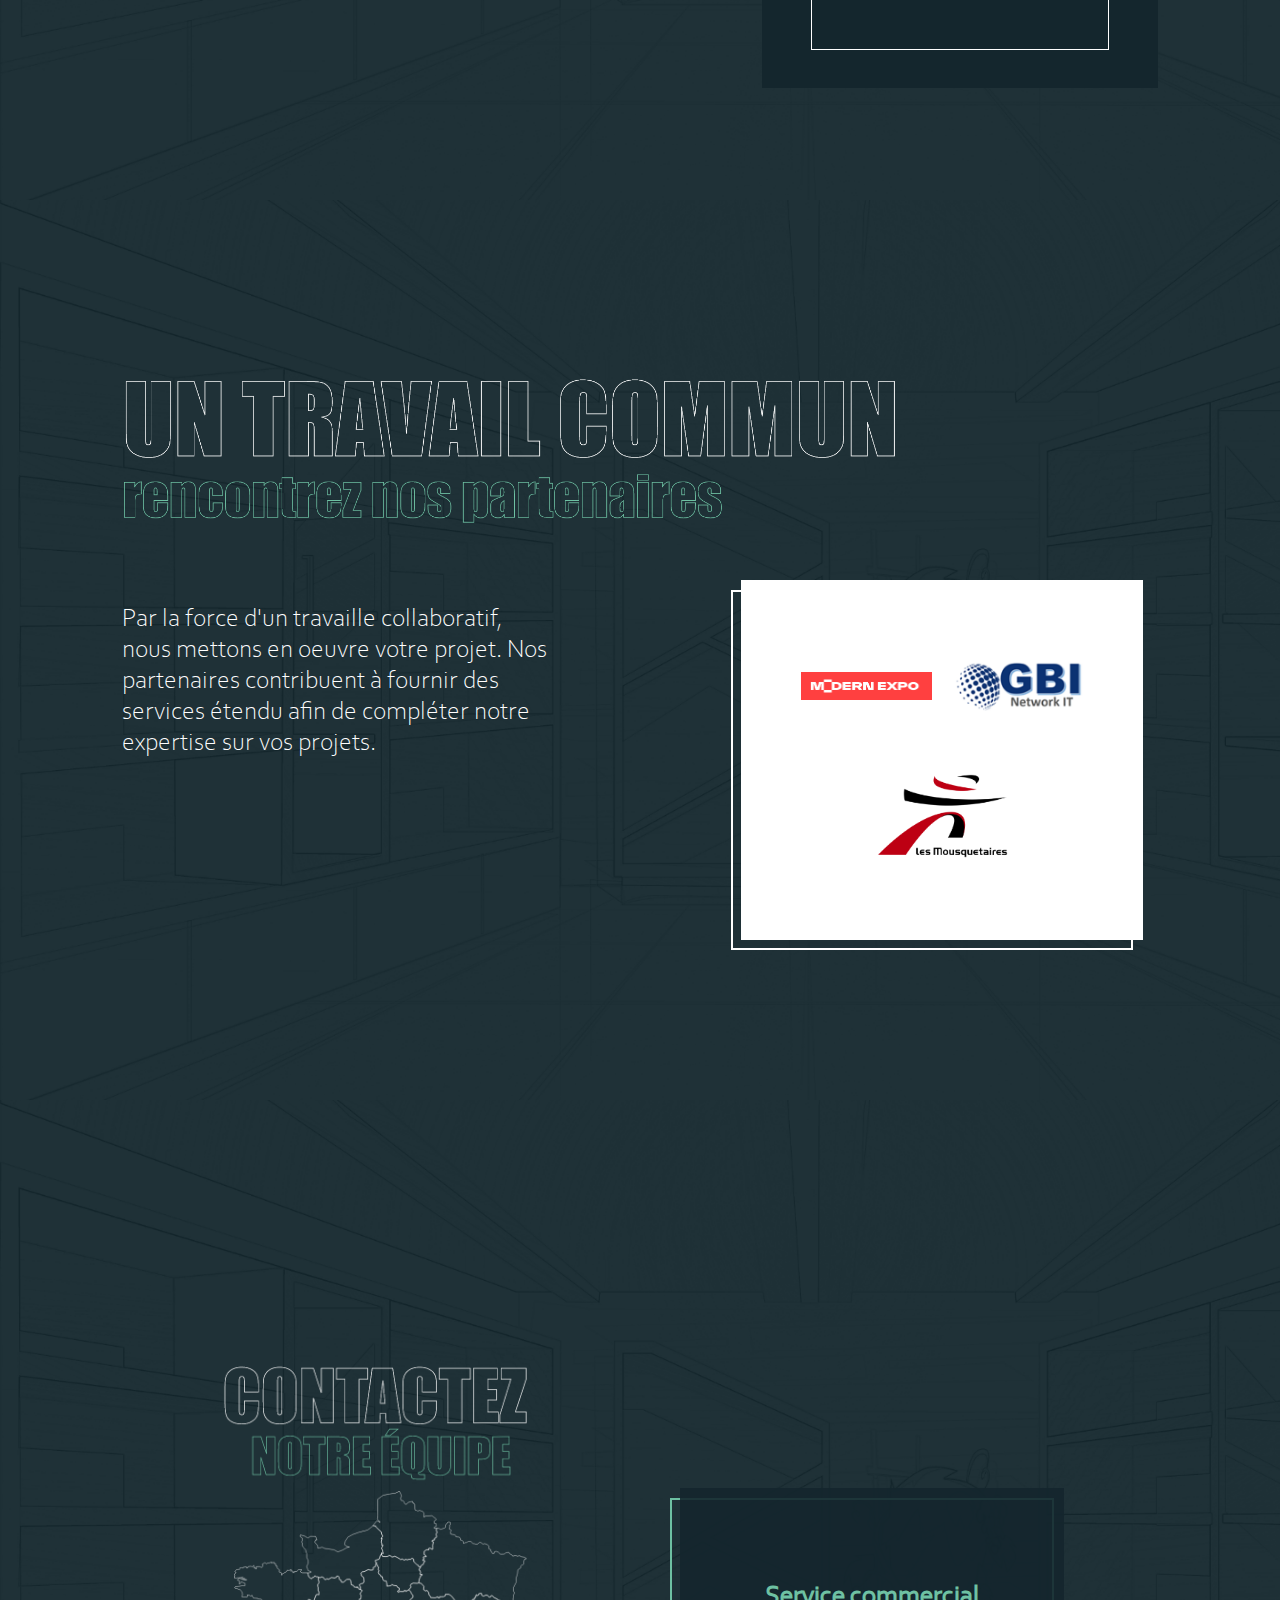
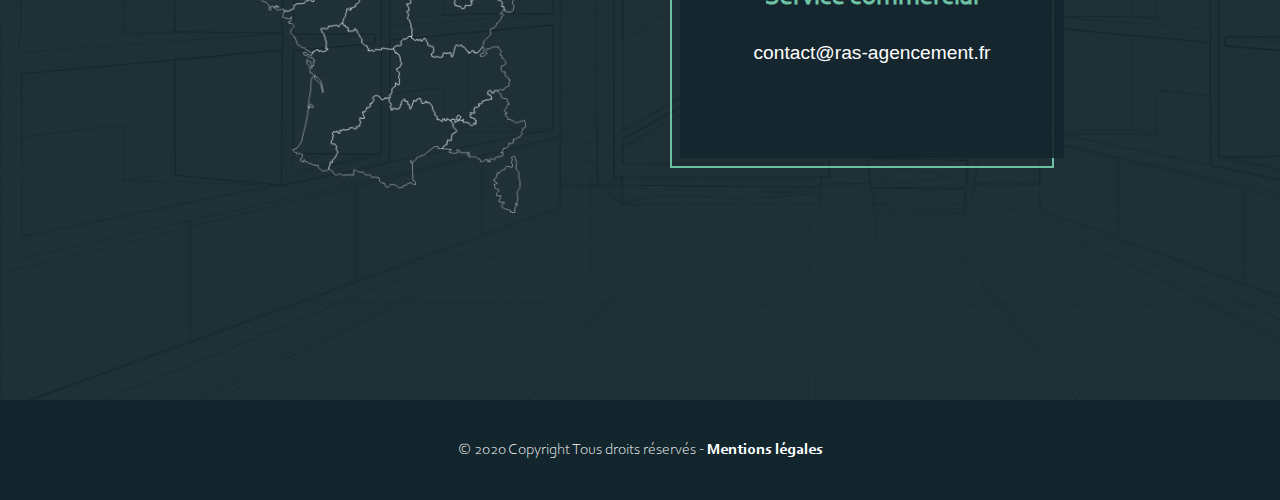
==== commit 5d569f9b: "Update" ====
--- a/index.html
+++ b/index.html
@@ -113,6 +113,24 @@
                 </div>
                 <div id="srv-box-content" class="offset-1 offset-md-1 offset-xl-2 col-10 col-md-5 col-xl-4">
                     <div id="srv-box">
+                        <div class="m-srv-desc-content" id="m-expertise">
+                            <div class="m-srv-desc" id="expertise">
+                                <p>Force de conseils, notre équipe de professionnels est à votre écoute et détermine avec vous les meilleures solutions à mettre en œuvre pour votre commerce. Nous vous accompagnerons dans la mise en place de votre planning d’aménagement de votre ligne de caisses et de vos rayonnages.</p>
+                                <img alt="Close" src="./assets/media/svg/close.svg">
+                            </div>
+                        </div>
+                        <div class="m-srv-desc-content" id="m-installation">
+                            <div class="m-srv-desc" id="installation">
+                                <p>Nos équipes vous assureront des installations qui respectent les règlements en vigueur et le respect de vos délais. Ils seront s’adapter aux imprévus.</p>
+                                <img alt="Close" src="./assets/media/svg/close.svg">
+                            </div>
+                        </div>
+                        <div class="m-srv-desc-content" id="m-accompagnement">
+                            <div class="m-srv-desc" id="accompagnement">
+                                <p>Notre responsable de chantier vous accompagnera tout au long de vos travaux. Il assurera le bon suivi et pourra répondre à toutes vos questions durant tout le chantier.</p>
+                                <img alt="Close" src="./assets/media/svg/close.svg">
+                            </div>
+                        </div>
                         <div class="srv-subox" id="expertise-box">
                             <img alt="Pencil" src="./assets/media/svg/pencil.svg">
                             <span class="title">expertise</span>
@@ -157,7 +175,6 @@
                     <div id="contact-subcontent" class="col-12 col-md-6">
                         <div class="contact">
                             <h3>Service commercial</h3>
-                            <a itemprop="telephone" href="tel:0663730499" style="font-family: Arial, sans-serif;">06.63.73.04.99</a>
                             <a itemprop="email" href="mailto:contact@ras-agencement.fr" style="font-family: Arial, sans-serif;">contact@ras-agencement.fr</a>
                         </div>
                     </div>
--- a/assets/css/sections/services.css
+++ b/assets/css/sections/services.css
@@ -21,7 +21,7 @@
     width: 100%;
 }
 
-@media (max-width: 768px) {
+@media (max-width: 767px) {
 #services #srv-title-content #srv-title
 {
     margin-top: 150px;
@@ -45,8 +45,9 @@
     flex-direction: column;
     justify-content: space-evenly;
     align-items: center;
+    position: relative;
 }
-@media (max-width: 768px) {
+@media (max-width: 767px) {
     #services #srv-box-content #srv-box
     {
         margin-bottom: 50px;
@@ -98,6 +99,16 @@
     /* display: none; */
 }
 
+#services .m-srv-desc-content {
+    position: absolute;
+    display: flex;
+    flex-direction: column;
+    justify-content: center;
+    width: 100%;
+    height: 100%;
+    display: none;
+}
+
 #services .srv-desc {
     position: relative;
     height: 75vh;
@@ -111,6 +122,17 @@
     transition: .3s all;
 }
 
+#services .m-srv-desc {
+    position: relative;
+    height: 75vh;
+    width: 100%;
+    background-color: #14262D;
+    display: flex;
+    flex-direction: column;
+    justify-content: center;
+    transition: .3s all;
+}
+
 #services .srv-desc p {
     color: #ffffff;
     margin-left: 12.5%;
@@ -119,6 +141,24 @@
     font-family: Corbel Light;
     font-weight: 100;
 }
+
+#services .m-srv-desc p {
+    color: #ffffff;
+    margin-left: 12.5%;
+    margin-right: 12.5%;
+    font-size: 1rem;
+    font-family: Corbel Light;
+    font-weight: 100;
+}
+
+#services .m-srv-desc img {
+    height: 15%;
+    position: absolute;
+    bottom: 50px;
+    left: 50%;
+    transform: translateX(-50%);
+}
+
 @media screen and (min-width: 1400px) {
     #services .srv-desc p {
         font-size: 1.8rem;
--- a/assets/css/sections/contact.css
+++ b/assets/css/sections/contact.css
@@ -59,6 +59,7 @@
     padding: 35px;
     margin: 25px;
     position: relative;
+    text-align: center;
 }
 
 
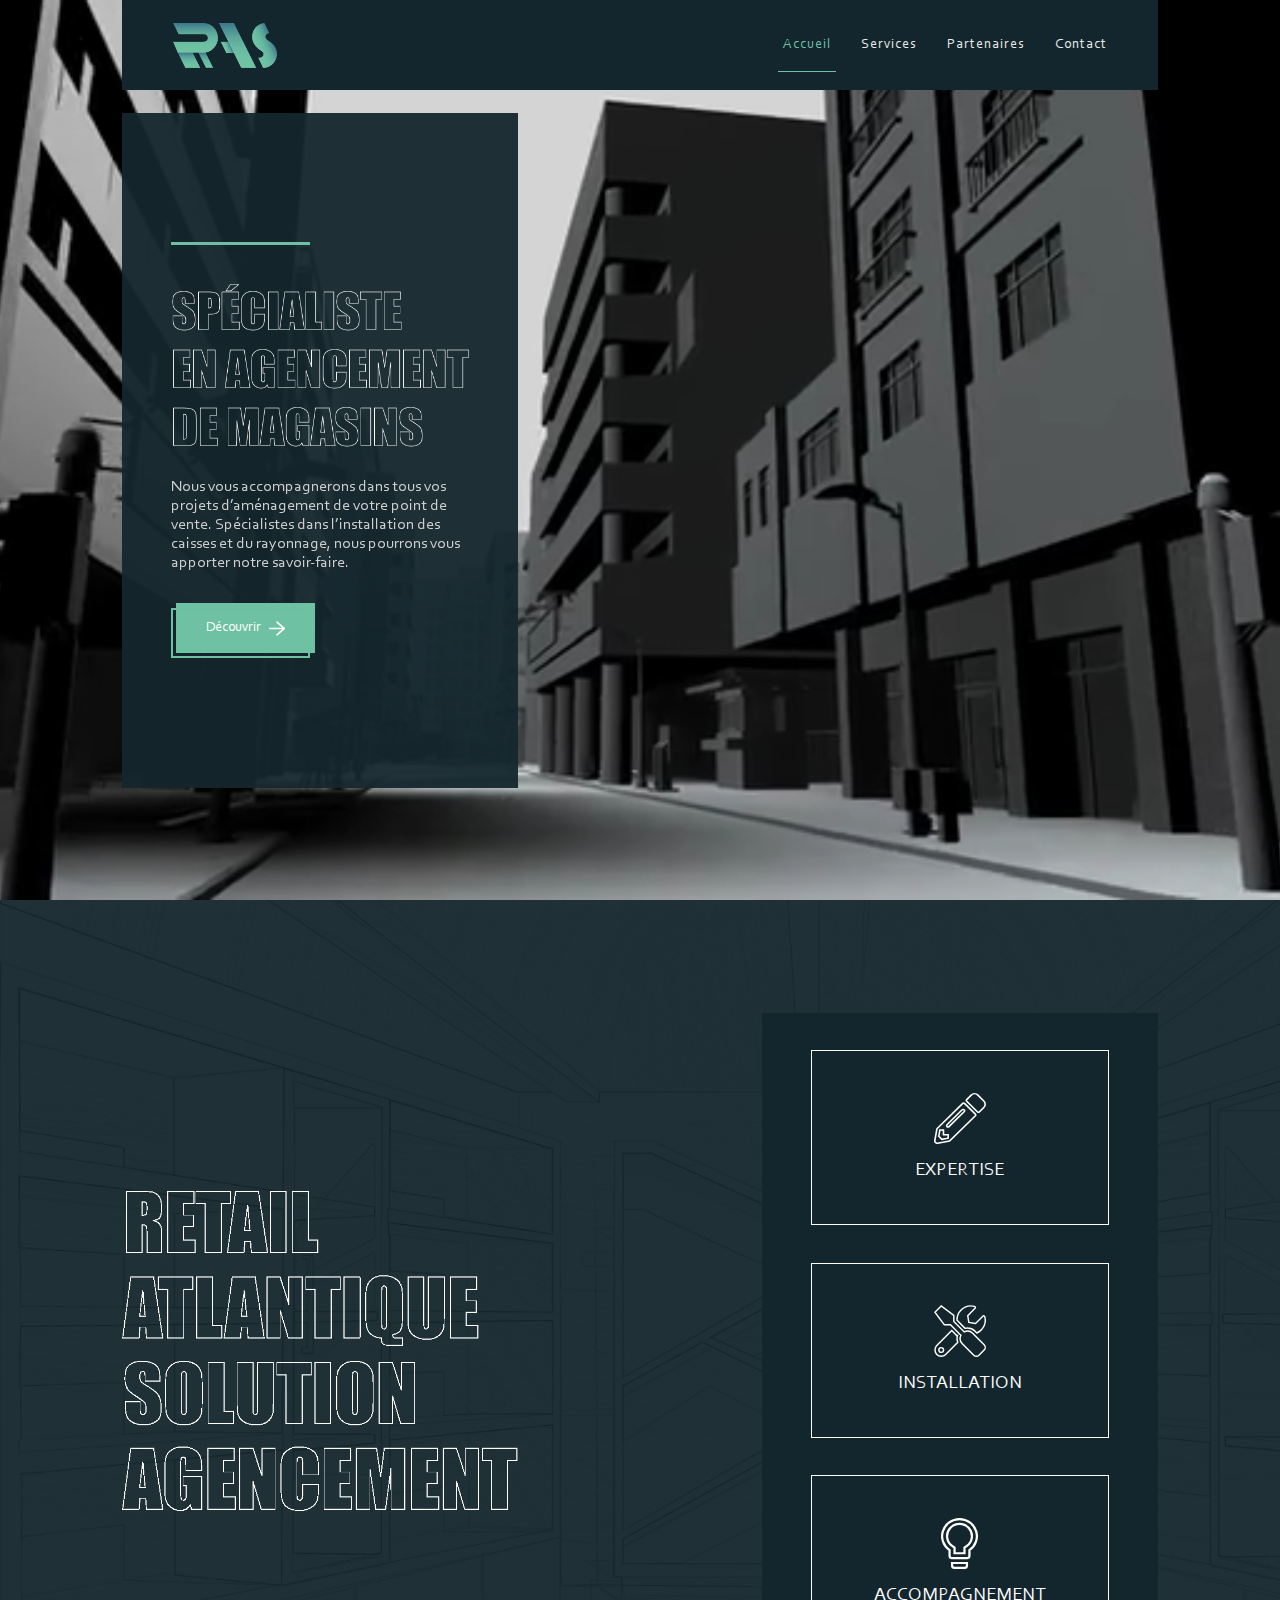
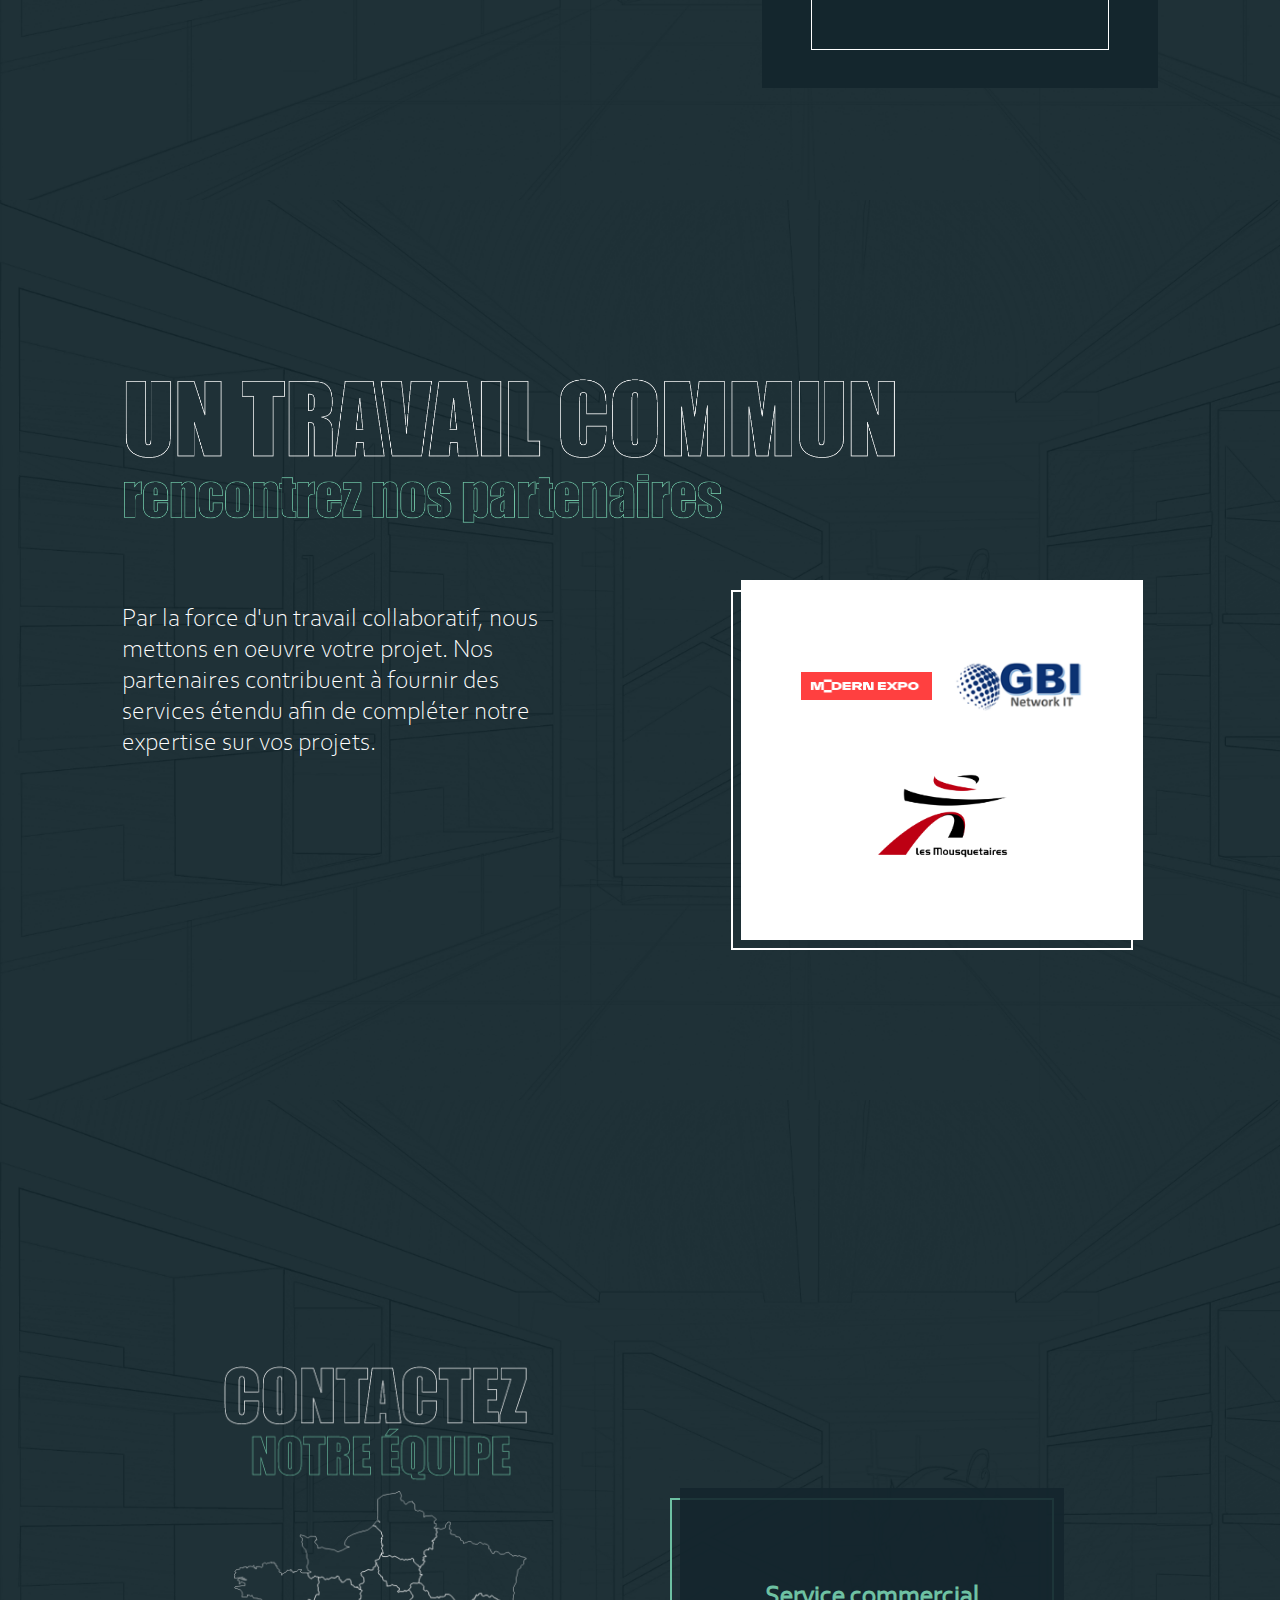
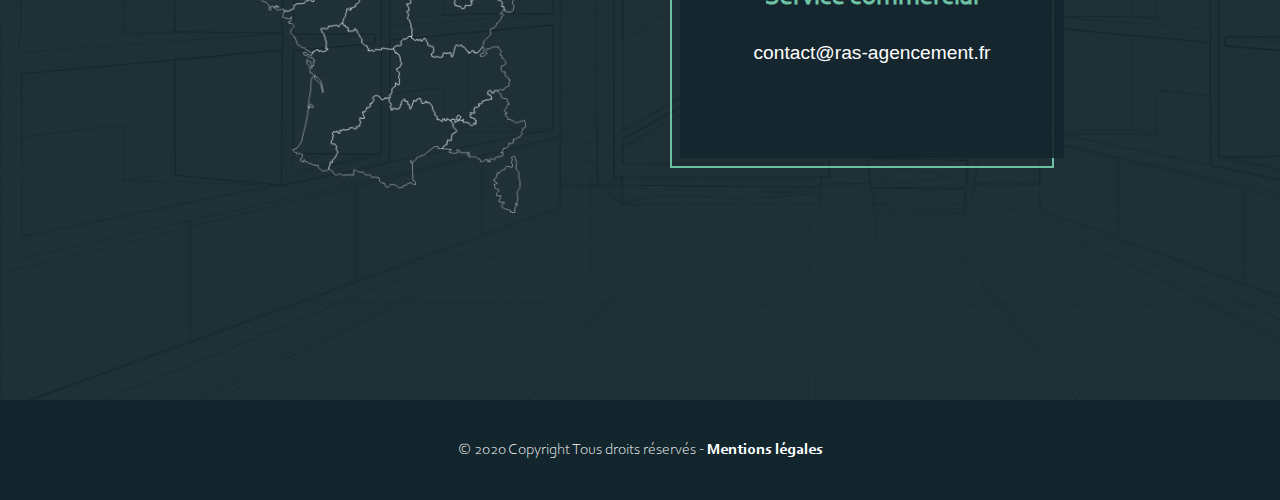
==== commit a02e8757: "1.0.0" ====
--- a/index.html
+++ b/index.html
@@ -155,7 +155,7 @@
                 </div>
                 <div class="offset-1 col-10 row" id="partner-content">
                     <div class="col-12 col-md-5" id="partner-desc" style="padding: 0">
-                        <p>Par la force d'un travaille collaboratif, nous mettons en oeuvre votre projet. Nos partenaires contribuent à fournir des services étendu afin de compléter notre expertise sur vos projets.</p>
+                        <p>Par la force d'un travail collaboratif, nous mettons en oeuvre votre projet. Nos partenaires contribuent à fournir des services étendu afin de compléter notre expertise sur vos projets.</p>
                     </div>
                     <div class="offset-md-2 col-12 col-md-5">
                         <div id="partner-box">
